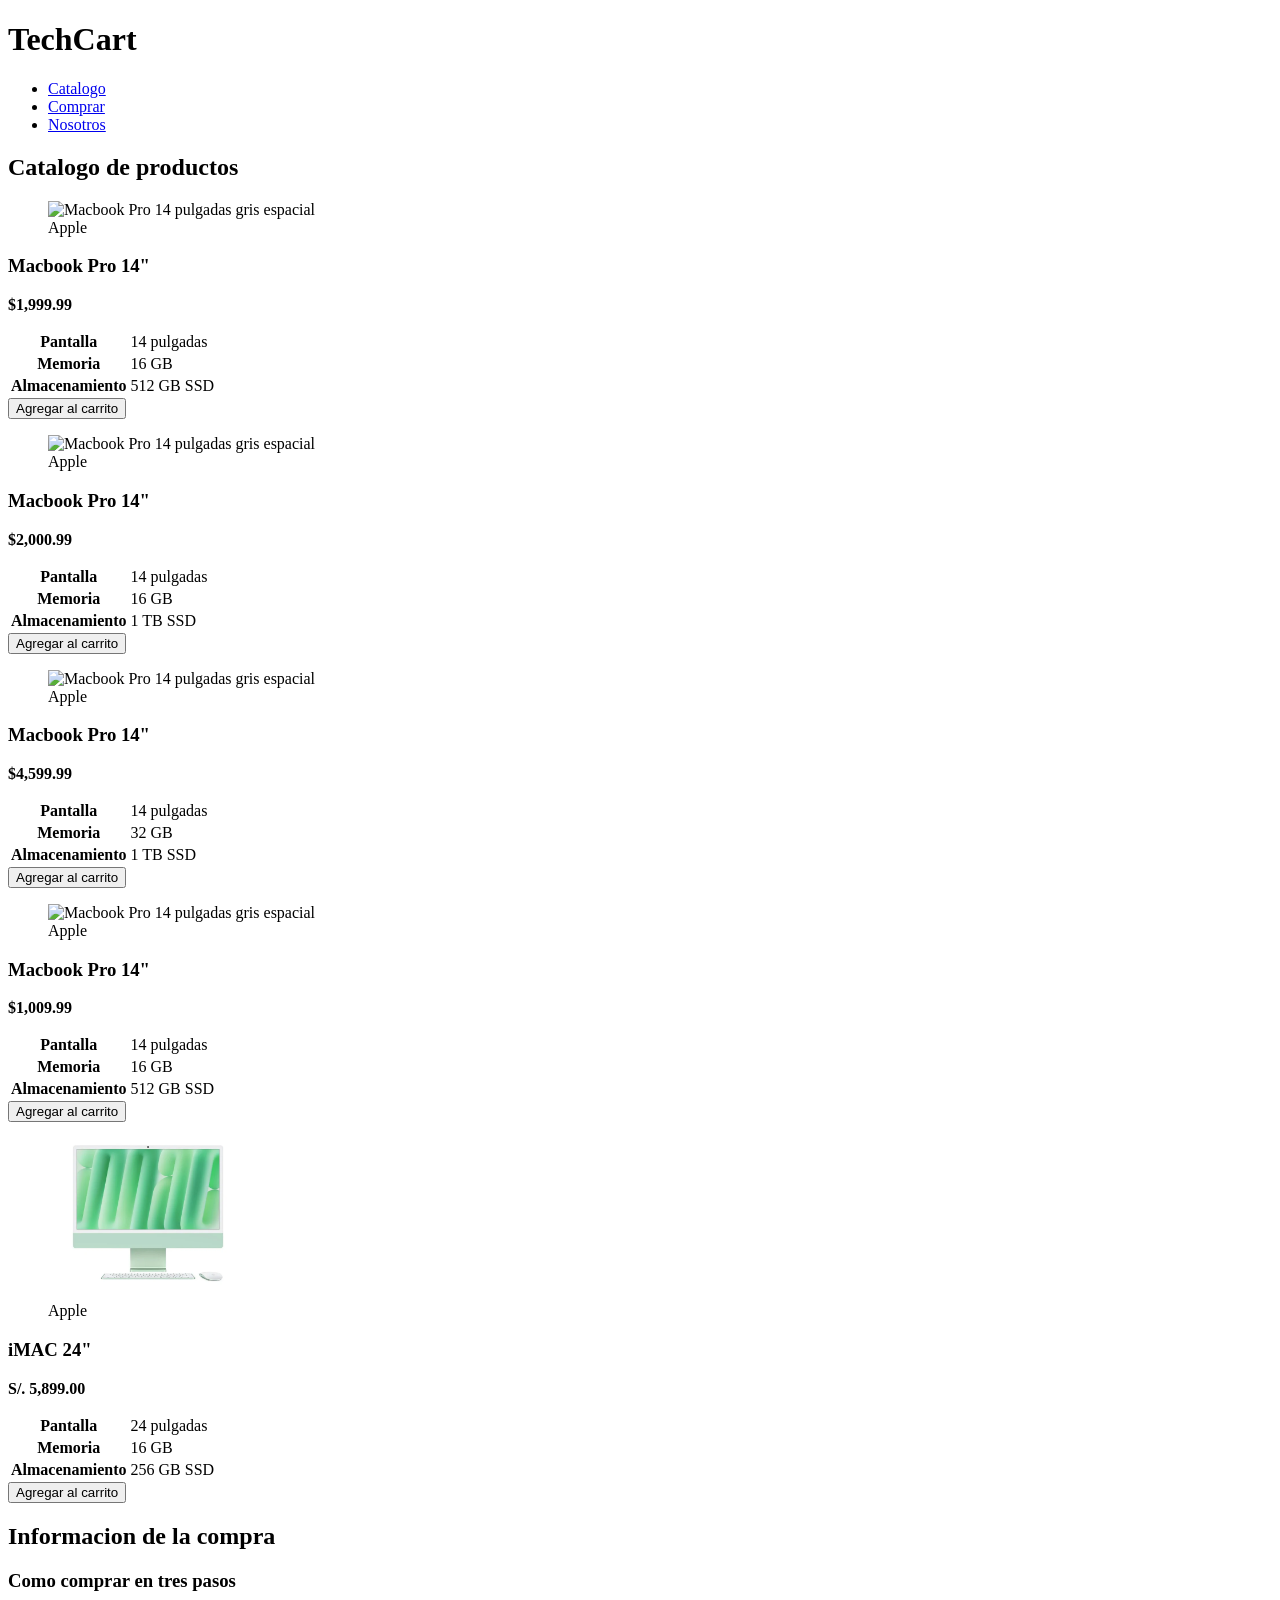
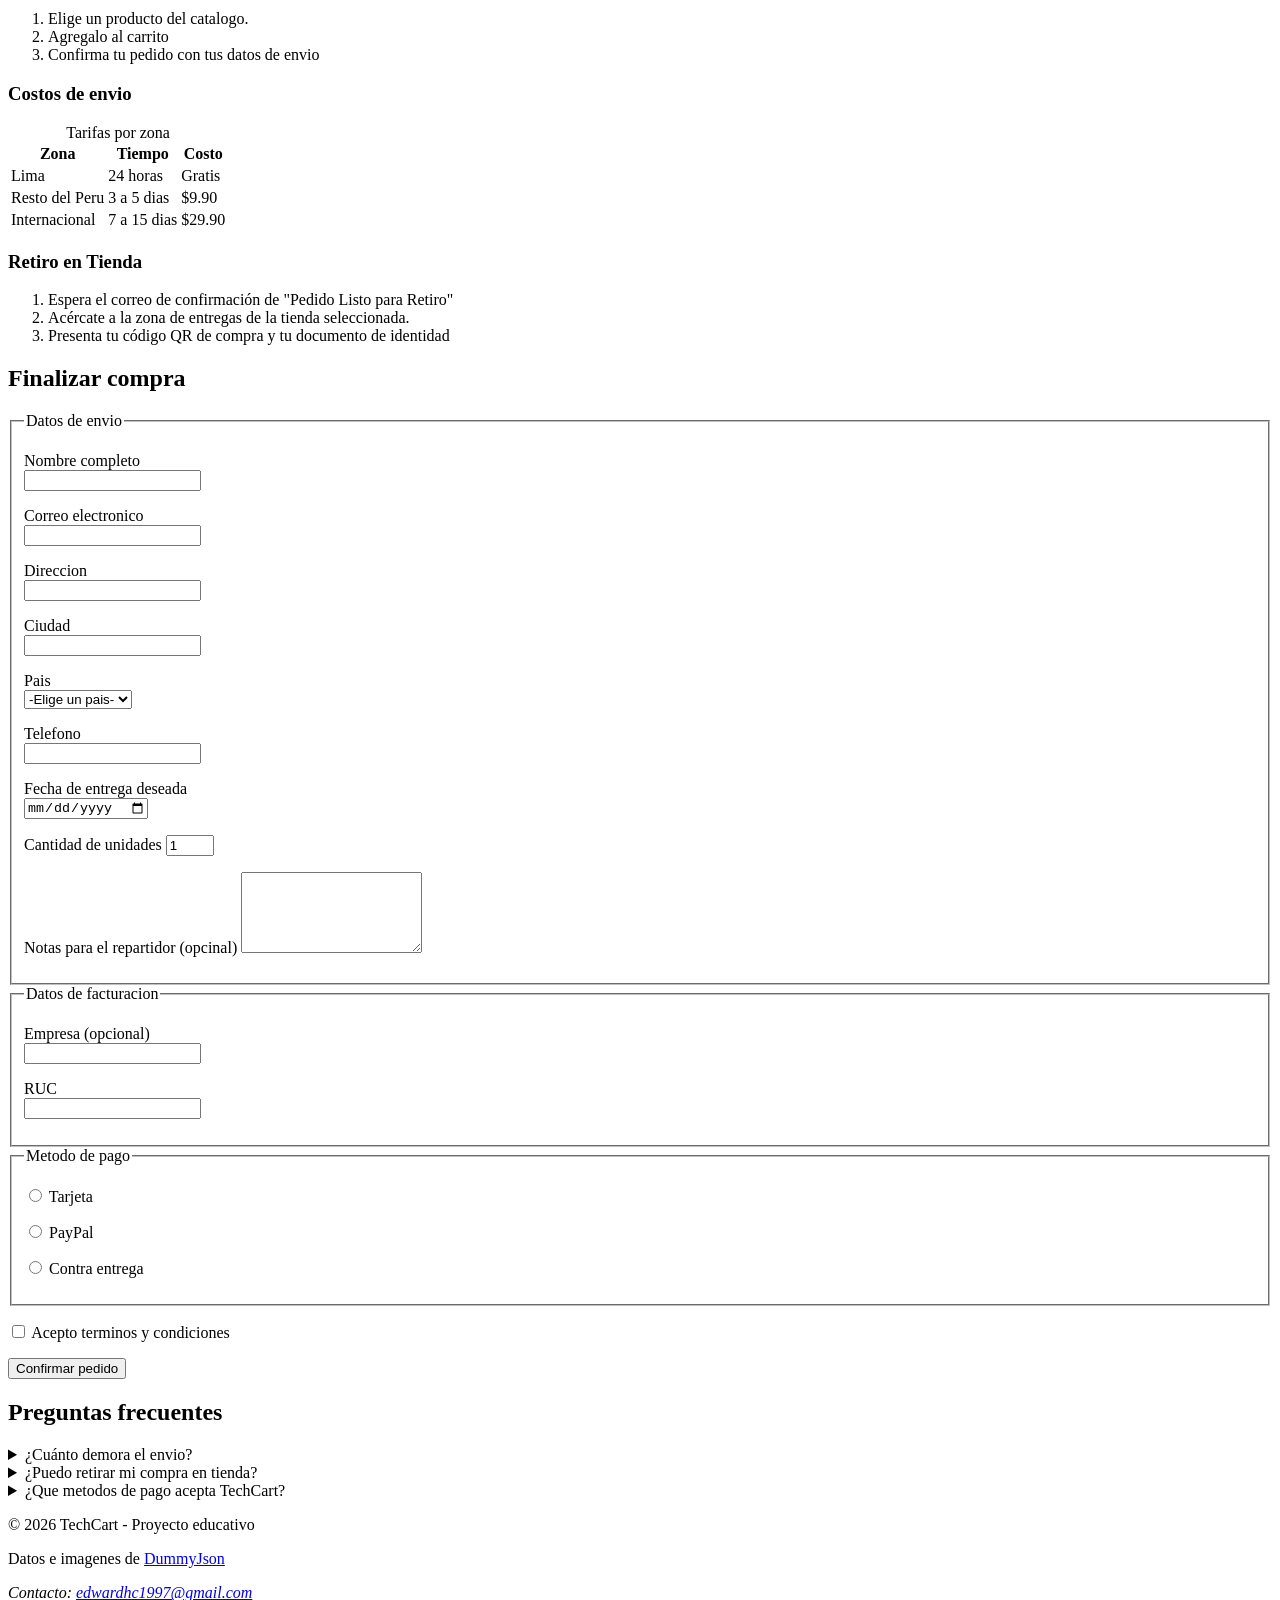
==== index.html @ 154a1485 "Tarea 1 de Frontend" ====
<!DOCTYPE html> <!--html v5-->
<html lang="es">
<head>
    <meta charset="UTF-8"/>
    <meta name="viewport" content="width=device-width, initial-scale=1.0"/>
    <title>TechCart - Tienda electrónica</title>
    <link rel="stylesheet" href="./css/styles.css">
</head>
<body>
    <!-- ENCABEZADO -->
    <header>
        <h1>TechCart</h1>   
        <nav aria-label="Principal">
            <ul>
                <li>
                    <a href="#catalogo">
                        Catalogo
                    </a>
                </li>
                <li>
                    <a href="#compra">
                        Comprar
                    </a>
                </li>
                <!-- Tarea 1: I1: enlázala desde el nav de ambas páginas -->
                 <li>
                    <a href="nosotros.html">Nosotros</a>
                </li>
            </ul>
        </nav>
    </header>
    <!-- CONTENIDO PRINCIPAL -->
    <main>
        <section id="catalogo">
            <h2>Catalogo de productos</h2>
            <article class="destacado">
                <figure>
                    <img src="https://www.appleperu.pe/wp-content/uploads/macbook-pro-retina.jpg" alt="Macbook Pro 14 pulgadas gris espacial" width="200"/>
                    <figcaption>Apple</figcaption>
                </figure>
                <h3>Macbook Pro 14"</h3>
                <p><strong>$1,999.99</strong></p>
                <!-- Tarea 1: I2 — Intermedia: table de especificaciones en cada producto (P1) -->
                    <table>
                        <tr>
                            <th>Pantalla</th>
                            <td>14 pulgadas</td>
                        </tr>
                        <tr>
                            <th>Memoria</th>
                            <td>16 GB</td>
                        </tr>
                        <tr>
                            <th>Almacenamiento</th>
                            <td>512 GB SSD</td>
                        </tr>
                    </table>
                    <button type="button">Agregar al carrito</button>
            </article>
            <article>
                <figure>
                    <img src="https://encrypted-tbn1.gstatic.com/shopping?q=tbn:ANd9GcS1eCKck5yyiDW08v0Uuzc-LssM4iJC3ttkPCbGSW-JpuJpH_OtZoalXeRYyit1DX0tDM9PaF0aedQP_PSy8K1kUc2Un-b1pr0I8YTPaokJFTWsc5nwQYzluZwKWMaS0CKHa9SD7XUSLw&usqp=CAc" alt="Macbook Pro 14 pulgadas gris espacial" width="200"/>
                    <figcaption>Apple</figcaption>
                </figure>
                <h3>Macbook Pro 14"</h3>
                <p><strong>$2,000.99</strong></p>
                <!-- Tarea 1: I2 — Intermedia: table de especificaciones en cada producto (P2) -->
                    <table>
                        <tr>
                            <th>Pantalla</th>
                            <td>14 pulgadas</td>
                        </tr>
                        <tr>
                            <th>Memoria</th>
                            <td>16 GB</td>
                        </tr>
                        <tr>
                            <th>Almacenamiento</th>
                            <td>1 TB SSD</td>
                        </tr>
                    </table>
                    <button type="button">Agregar al carrito</button>
            </article>
            <article>
                <figure>
                    <img src="https://cdsassets.apple.com/live/SZLF0YNV/images/sp/111902_mbp14-silver2.png" alt="Macbook Pro 14 pulgadas gris espacial" width="200"/>
                    <figcaption>Apple</figcaption>
                </figure>
                <h3>Macbook Pro 14"</h3>
                <p><strong>$4,599.99</strong></p>
                <!-- Tarea 1: I2 — Intermedia: table de especificaciones en cada producto (P3) -->
                    <table>
                        <tr>
                            <th>Pantalla</th>
                            <td>14 pulgadas</td>
                        </tr>
                        <tr>
                            <th>Memoria</th>
                            <td>32 GB</td>
                        </tr>
                        <tr>
                            <th>Almacenamiento</th>
                            <td>1 TB SSD</td>
                        </tr>
                    </table>
                <button type="button">Agregar al carrito</button>
            </article>
            <article>
                <figure>
                    <img src="https://www.appleperu.pe/wp-content/uploads/1990-1.jpg" alt="Macbook Pro 14 pulgadas gris espacial" width="200"/>
                    <figcaption>Apple</figcaption>
                </figure>
                <h3>Macbook Pro 14"</h3>
                <p><strong>$1,009.99</strong></p>
                <!-- Tarea 1: I2 — Intermedia: table de especificaciones en cada producto (P4) -->
                    <table>
                        <tr>
                            <th>Pantalla</th>
                            <td>14 pulgadas</td>
                        </tr>
                        <tr>
                            <th>Memoria</th>
                            <td>16 GB</td>
                        </tr>
                        <tr>
                            <th>Almacenamiento</th>
                            <td>512 GB SSD</td>
                        </tr>
                    </table>
                <button type="button">Agregar al carrito</button>
            </article>
            <!-- Tarea 1: F — Fácil: replica la clase completa y agrega un quinto producto -->
            <!-- P5 -->
             <article>
                <figure>
                    <img src="img/IMAC24.webp" alt="iMac de 24 pulgadas con chip M4" width="200"/>
                    <figcaption>Apple</figcaption>
                </figure>
                <h3>iMAC 24"</h3>
                <p><strong>S/. 5,899.00</strong></p>
                <!-- Tarea 1: I2 — Intermedia: table de especificaciones en cada producto (P5) -->
                <table>
                    <tr>
                        <th>Pantalla</th>
                        <td>24 pulgadas</td>
                    </tr>
                    <tr> 
                        <th>Memoria</th>
                        <td>16 GB</td>
                    </tr>
                    <tr>
                        <th>Almacenamiento</th>
                        <td>256 GB SSD</td>
                    </tr>
                </table>
                <button type="button">Agregar al carrito</button>
            </article>
        </section>
        <aside>
            <h2>Informacion de la compra</h2>
            <h3>Como comprar en tres pasos</h3>
            <ol>
                <li>Elige un producto del catalogo.</li>
                <li>Agregalo al carrito</li>
                <li>Confirma tu pedido con tus datos de envio</li>
            </ol>

            <h3>Costos de envio</h3>
            <table>
                <caption>Tarifas por zona</caption>
                <thead>
                    <tr>
                        <th>Zona</th>
                        <th>Tiempo</th>
                        <th>Costo</th>
                    </tr>
                </thead>
                <tbody>
                    <tr>
                        <td>Lima</td>
                        <td>24 horas</td>
                        <td>Gratis</td>
                    </tr>
                    <tr>
                        <td>Resto del Peru</td>
                        <td>3 a 5 dias</td>
                        <td>$9.90</td>
                    </tr>
                    <tr>
                        <td>Internacional</td>
                        <td>7 a 15 dias</td>
                        <td>$29.90</td>
                    </tr>
                </tbody>
            </table>
            <!-- Tarea 1: I2 — Intermedia: una segunda <ol> en el <aside> -->
            <h3>Retiro en Tienda</h3>
            <ol>
                <li>Espera el correo de confirmación de "Pedido Listo para Retiro"</li>
                <li>Acércate a la zona de entregas de la tienda seleccionada.</li>
                <li>Presenta tu código QR de compra y tu documento de identidad</li>
            </ol>
        </aside>
        <section id="compra">
            <h2>Finalizar compra</h2>
            <form action="">
                <fieldset>
                    <legend>Datos de envio</legend>
                    <p>
                        <label for="nombre">Nombre completo</label><br/>
                        <input type="text"  id="nombre" name="nombre" required minlength="3" autocomplete="name">
                    </p>
                    <p>
                        <label for="email">Correo electronico</label><br/>
                        <input type="email" id="email" name="email" required autocomplete="email">
                    </p>
                    <p>
                        <label for="direccion">Direccion</label><br/>
                        <input type="text" id="direccion" name="direccion" required minlength="5" autocomplete="address-line1">
                    </p>
                    <p>
                        <label for="ciudad">Ciudad</label><br/>
                        <input type="text" id="ciudad" name="ciudad" list="ciudades" required autocomplete="address-level2">    
                        <datalist id="ciudades">
                            <option value="Lima"></option>
                            <option value="Bogota"></option>
                            <option value="Ciudade de Mexico"></option>
                            <option value="Buenos Aires"></option>
                            <option value="Madrid"></option>
                        </datalist>
                    </p>
                    <p>
                        <label for="pais">Pais</label><br/>
                        <!-- Tarea 1: D1 — Difícil: optgroup en país -->
                        <select name="pais" id="pais" required>
                            <option value="">-Elige un pais-</option>
                            <optgroup label="Sudamerica">
                                <option value="pe">Peru</option>
                                <option value="co">Colombia</option>
                                <option value="ar">Argentina</option>
                            </optgroup>
                            <optgroup label="Norteamerica">
                                <option value="mx">Mexico</option>
                            </optgroup>
                            <optgroup label="Europa">
                                <option value="es">Espana</option>
                            </optgroup>
                        </select>
                    </p>
                    <p>
                        <label for="telefono">Telefono</label><br/>
                        <input type="tel" id="telefono" pattern="[0-9]{7,}" title="Solo numeros, al menos 7 digitos" autocomplete="tel">
                    </p>
                    <p>
                        <label for="fecha">Fecha de entrega deseada</label><br/>
                        <input type="date" id="fecha" name="fecha">
                    </p>
                    <p>
                        <label for="cantidad">Cantidad de unidades</label>
                        <input type="number" id="cantidad" name="cantidad" min="1" max="10" step="1" value="1" required>
                    </p>
                    <p>
                        <label for="notas">Notas para el repartidor (opcinal)</label>
                        <textarea name="notas" id="notas" rows="5" maxlength="200"></textarea>
                    </p>
                </fieldset>
                <!-- Tarea 1: D1 — Difícil: fieldset de facturación — Empresa opcional, RUC y optgroup en pais -->
                 <fieldset>
                    <legend>Datos de facturacion</legend>
                    <p>
                        <label for="empresa">Empresa (opcional)</label>
                        <br/>
                        <input type="text" id="empresa" name="empresa">
                    </p>
                    <p>
                        <label for="ruc">RUC</label><br/>
                        <input type="text" 
                        id="ruc" 
                        name="ruc" 
                        pattern="[0-9]{11}" 
                        title="El RUC debe contener 11 digitos">
                    </p>
                </fieldset>
                <fieldset>
                    <legend>Metodo de pago</legend>
                    <p>
                        <input type="radio" id="pago-tarjeta" name="pago" value="tarjeta" required>
                        <label for="pago-tarjeta">Tarjeta</label>
                    </p>
                    <p>
                        <input type="radio" id="pago-paypal" name="pago" value="paypal">
                        <label for="pago-paypal">PayPal</label>
                    </p>
                    <p>
                        <input type="radio" id="pago-contra" name="pago" value="contraentrega">
                        <label for="pago-contra">Contra entrega</label>
                    </p>
                </fieldset>
                <p>
                    <input type="checkbox" id="terminos" name="terminos" required>
                    <label for="terminos">Acepto terminos y condiciones</label>
                </p>
                <button type="submit">Confirmar pedido</button>
            </form>
        </section>
        <!-- Tarea 1: D2 — Difícil: preguntas frecuentes con details + summary, sin JavaScript -->
        <section id="preguntas-frecuentes">
            <h2>Preguntas frecuentes</h2>
            <details>
                <summary>¿Cuánto demora el envio?</summary>
                <p>El tiempo de entrega depende de la ubicación del cliente</p>
                <p>En Lima la entrega puede realizarse dentro de las 24 horas</p>
            </details>
            <details>
                <summary>¿Puedo retirar mi compra en tienda?</summary>
                <p>Si. Debes esperar el correo de confirmacion del pedido listo para retiro antes de acercarte a la tienda</p>
            </details>
            <details>
                <summary>¿Que metodos de pago acepta TechCart?</summary>
                <p>TechCart permite realizar el pago con tarjeta, PayPal o contra entrega</p>
            </details>
        </section>
    </main>
    <!-- Footer -->
    <footer>
        <p>&copy; 2026 TechCart - Proyecto educativo</p>
        <p>Datos e imagenes de <a href="https://dummyjson.com" target="_blank" rel="noopener">DummyJson</a></p>
        <address>Contacto: <a href="mailto:edwardhc1997@gmail.com">edwardhc1997@gmail.com</a></address>
    </footer>
</body>
</html>
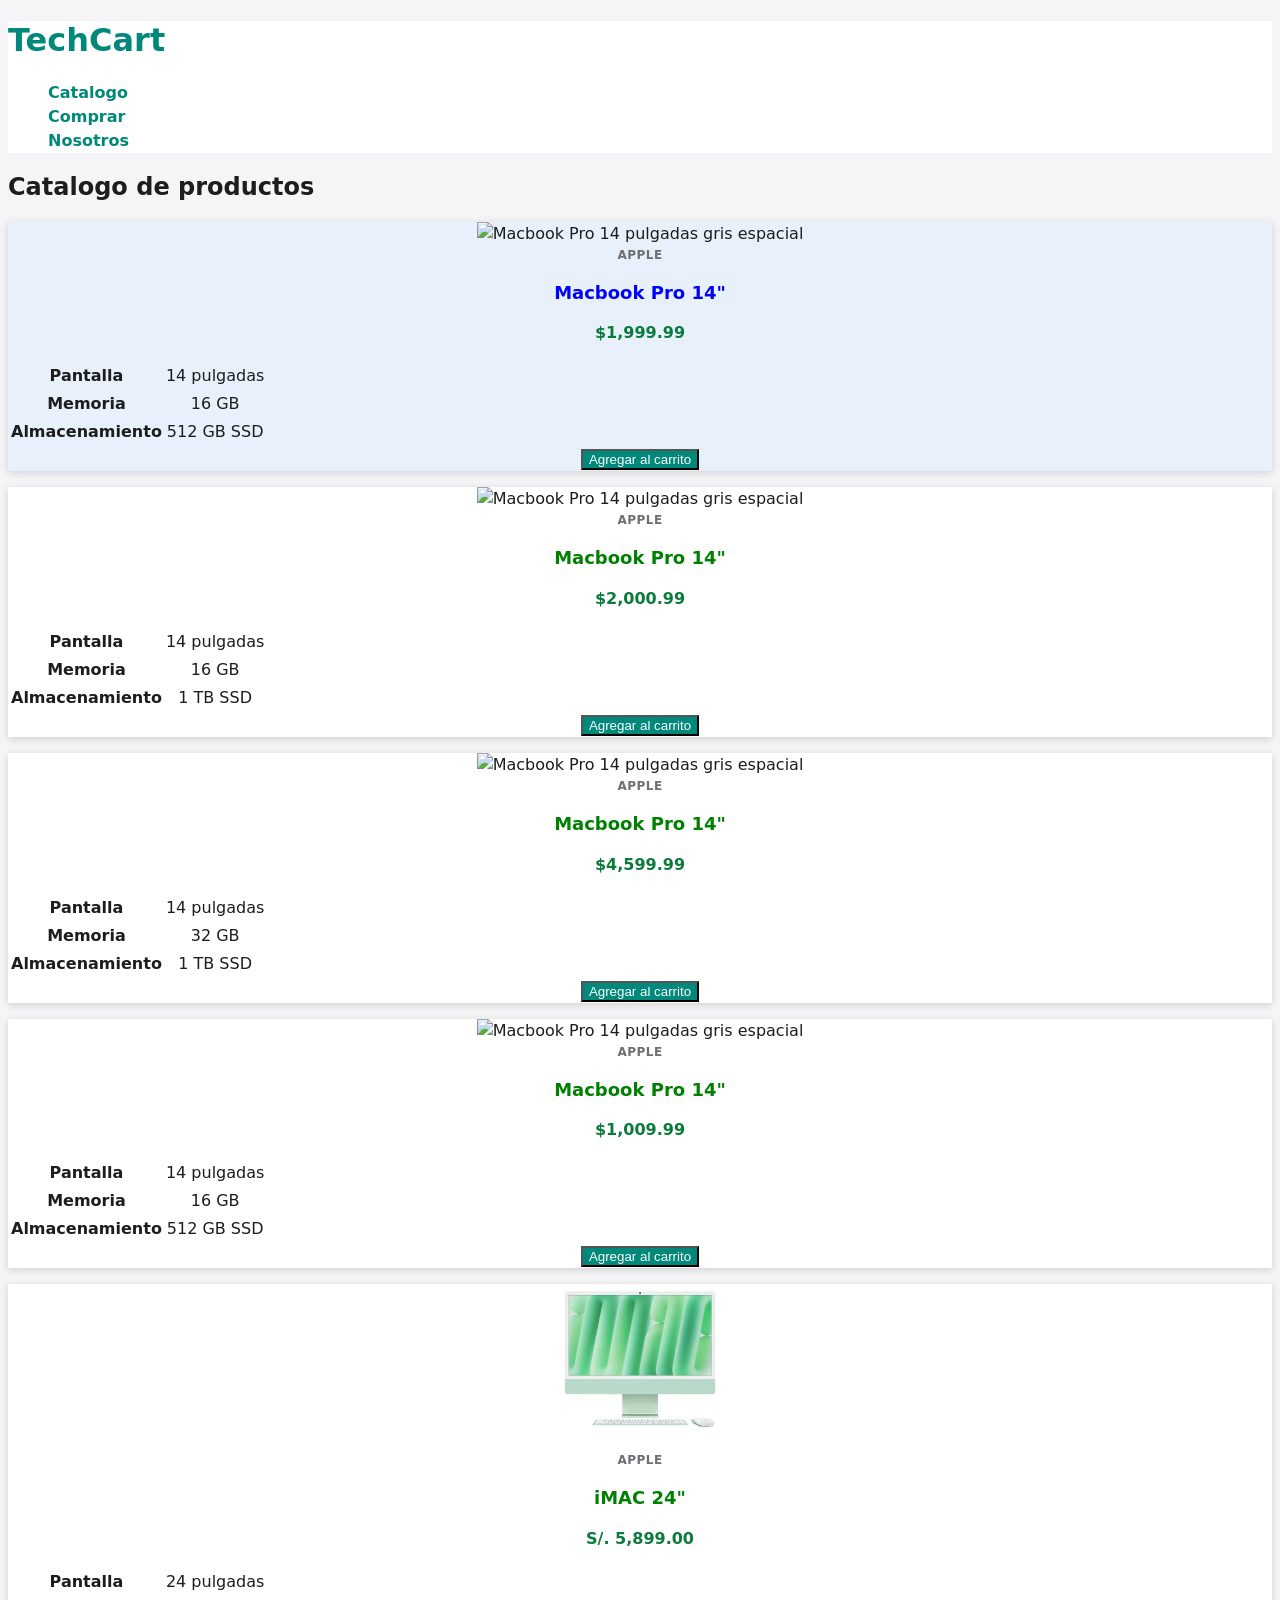
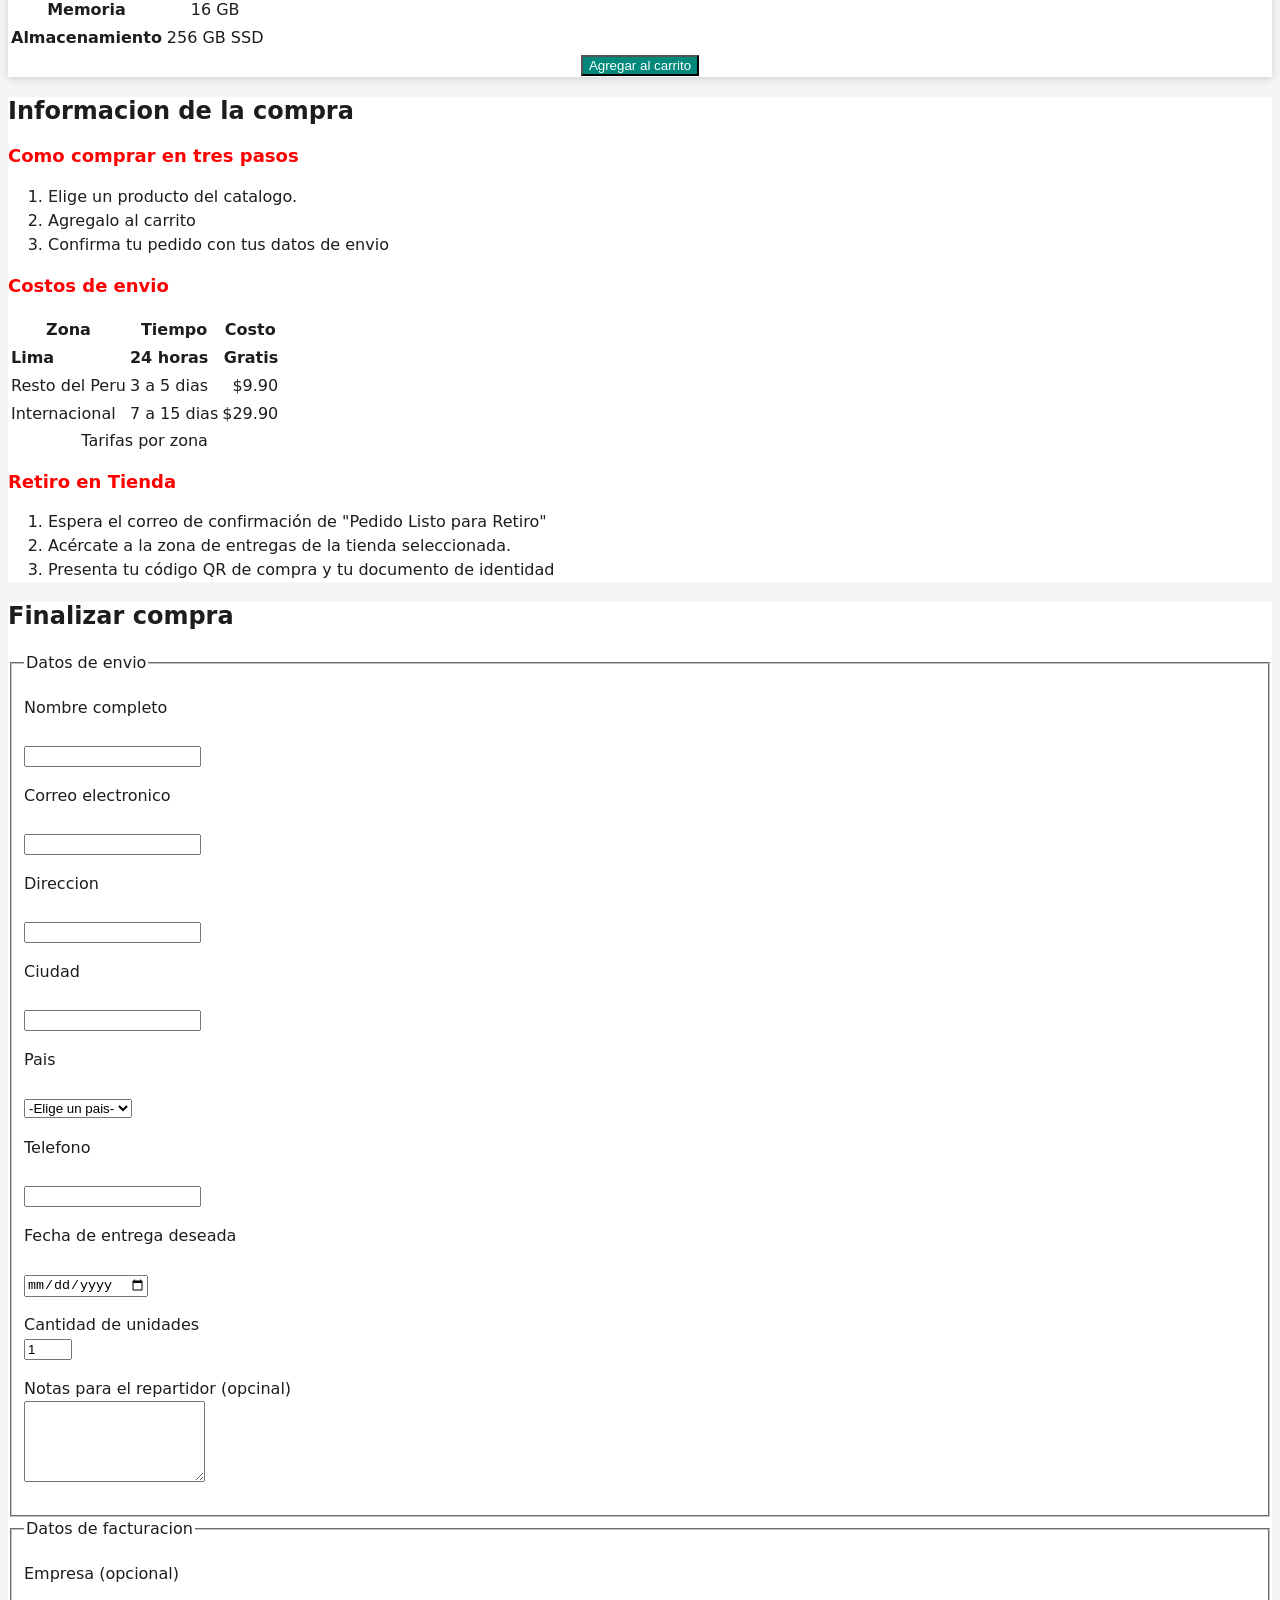
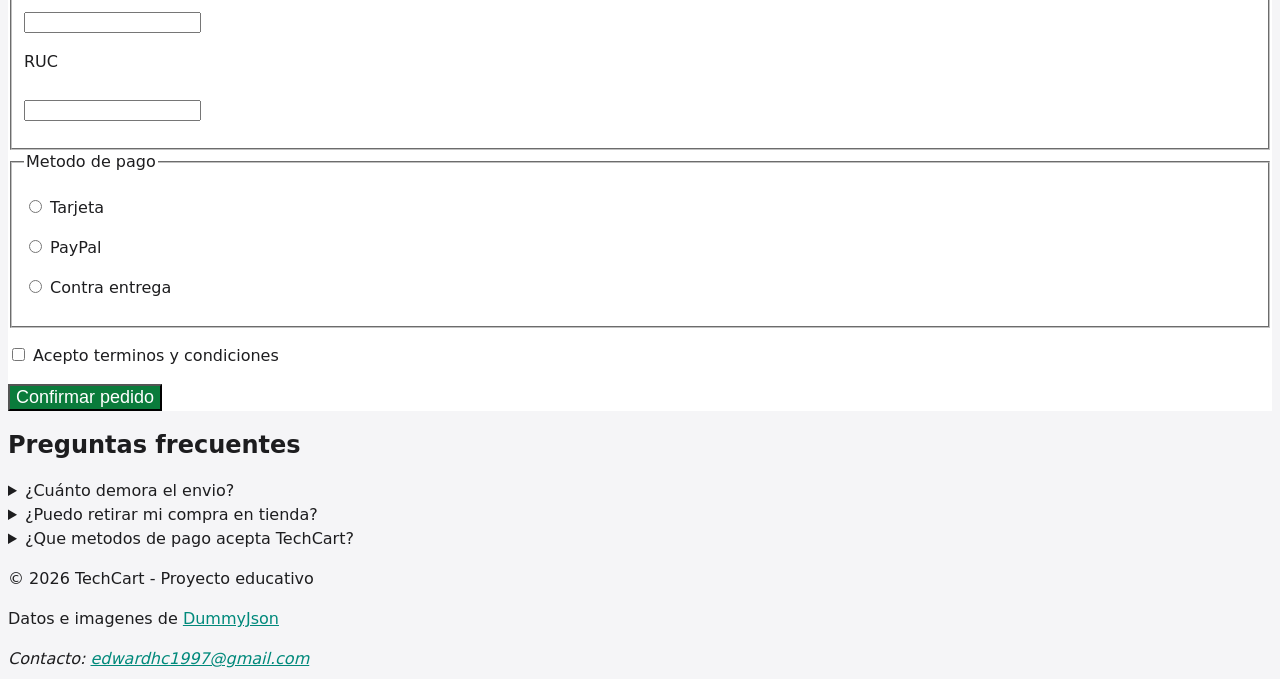
==== commit dcb328f4: "Tarea 2 de Frontend" ====
--- a/index.html
+++ b/index.html
@@ -38,7 +38,9 @@
                     <img src="https://www.appleperu.pe/wp-content/uploads/macbook-pro-retina.jpg" alt="Macbook Pro 14 pulgadas gris espacial" width="200"/>
                     <figcaption>Apple</figcaption>
                 </figure>
-                <h3>Macbook Pro 14"</h3>
+                <!-- Tarea: D2: Difícil: tres reglas sobre el mismo h3 (h3, .titulo, #catalogo h3): calcula la especificidad, predice, comprueba en DevTools y haz ganar a la clase sin !important -->
+                <!-- <h3>Macbook Pro 14"</h3> -->
+                 <h3 class="titulo">Macbook Pro 14"</h3>
                 <p><strong>$1,999.99</strong></p>
                 <!-- Tarea 1: I2 — Intermedia: table de especificaciones en cada producto (P1) -->
                     <table>
--- a/css/styles.css
+++ b/css/styles.css
@@ -0,0 +1,87 @@
+/* TIPO */
+header{background-color: #fff;}
+aside{background-color: #fff;}
+body {
+    font-family: system-ui, -apple-system, "Segoe UI", Roboto, san-serif;
+    line-height: 1.5;
+    color: #1d1d1f;
+    background-color: #f5f5f7;
+
+}
+/* Tarea 2: F — Cambio del color de acento #0066cc por #00897b*/
+h1 { color: #00897b; font-size: 2rem;}
+h2{ font-size: 1.5rem;}
+h3{font-size: 1.125rem;}
+h1,h2,h3 {line-height: 1.2;} 
+figcaption{
+    font-size: 0.75rem; 
+    font-weight: 600;
+    color: rgb(110, 110, 115);
+    text-transform: uppercase;
+    letter-spacing: 0.04em;
+}
+article{text-align: center; background-color: #fff;}
+a {color: #00897b;}
+strong {color : hsl(146 85% 26%);}
+button{
+    background-color: #00897b;
+    color: #fff;
+    cursor: pointer;
+}
+
+/* CLASE */
+.destacado{background-color: #e8f1fb;}
+/* ID */
+#compra{background-color: #fff;}
+/* DESCENDIENTE E HIJO DIRECTO */
+nav > ul {list-style: none;}
+nav a {text-decoration: none; font-weight: 600;}
+/* ATRIBUTO */
+button[type="submit"]{
+    background-color: hsl(146 85% 26%);
+    font-size: 1.125rem;
+}
+/* Tarea 2: I1: Intermedia: tabla más legible: costos a la derecha con td:last-child, fila de Lima en negrita con tr:first-child, investiga caption-side */
+aside td:last-child {
+    text-align: right;
+}
+aside tbody tr:first-child {
+    font-weight: bold;
+}
+aside table caption {
+    caption-side: bottom;
+}
+/* Tarea 2: I2: Intermedia: labels en bloque con display: block; los de radio y checkbox siguen en línea con input[type="radio"] + label; textarea { resize: vertical }.  */
+label {
+    display: block;
+}
+input[type="radio"] + label {
+    display: inline;
+}
+input[type="checkbox"] + label {
+    display: inline;
+}
+textarea {
+    resize: vertical;
+}
+/* Tarea 2: D1: Difícil: tarjetas con vida: box-shadow, transform: translateY(-4px) en :hover y transition; sin elevar la destacada (:not)*/
+article {
+    box-shadow: 0 2px 8px rgba(0, 0, 0, 0.15);
+    transition: transform 0.3s ease;
+}
+article:not(.destacado):hover {
+    transform: translateY(-4px);
+}
+/* Tarea 2: D2: Difícil: tres reglas sobre el mismo h3 (h3, .titulo, #catalogo h3): calcula la especificidad, predice, comprueba en DevTools y haz ganar a la clase sin !important*/
+h3 {
+    color: red;
+}
+.titulo {
+    color: blue;
+}
+#catalogo h3 {
+    color: green;
+}
+#catalogo .titulo {
+    color: blue;
+}
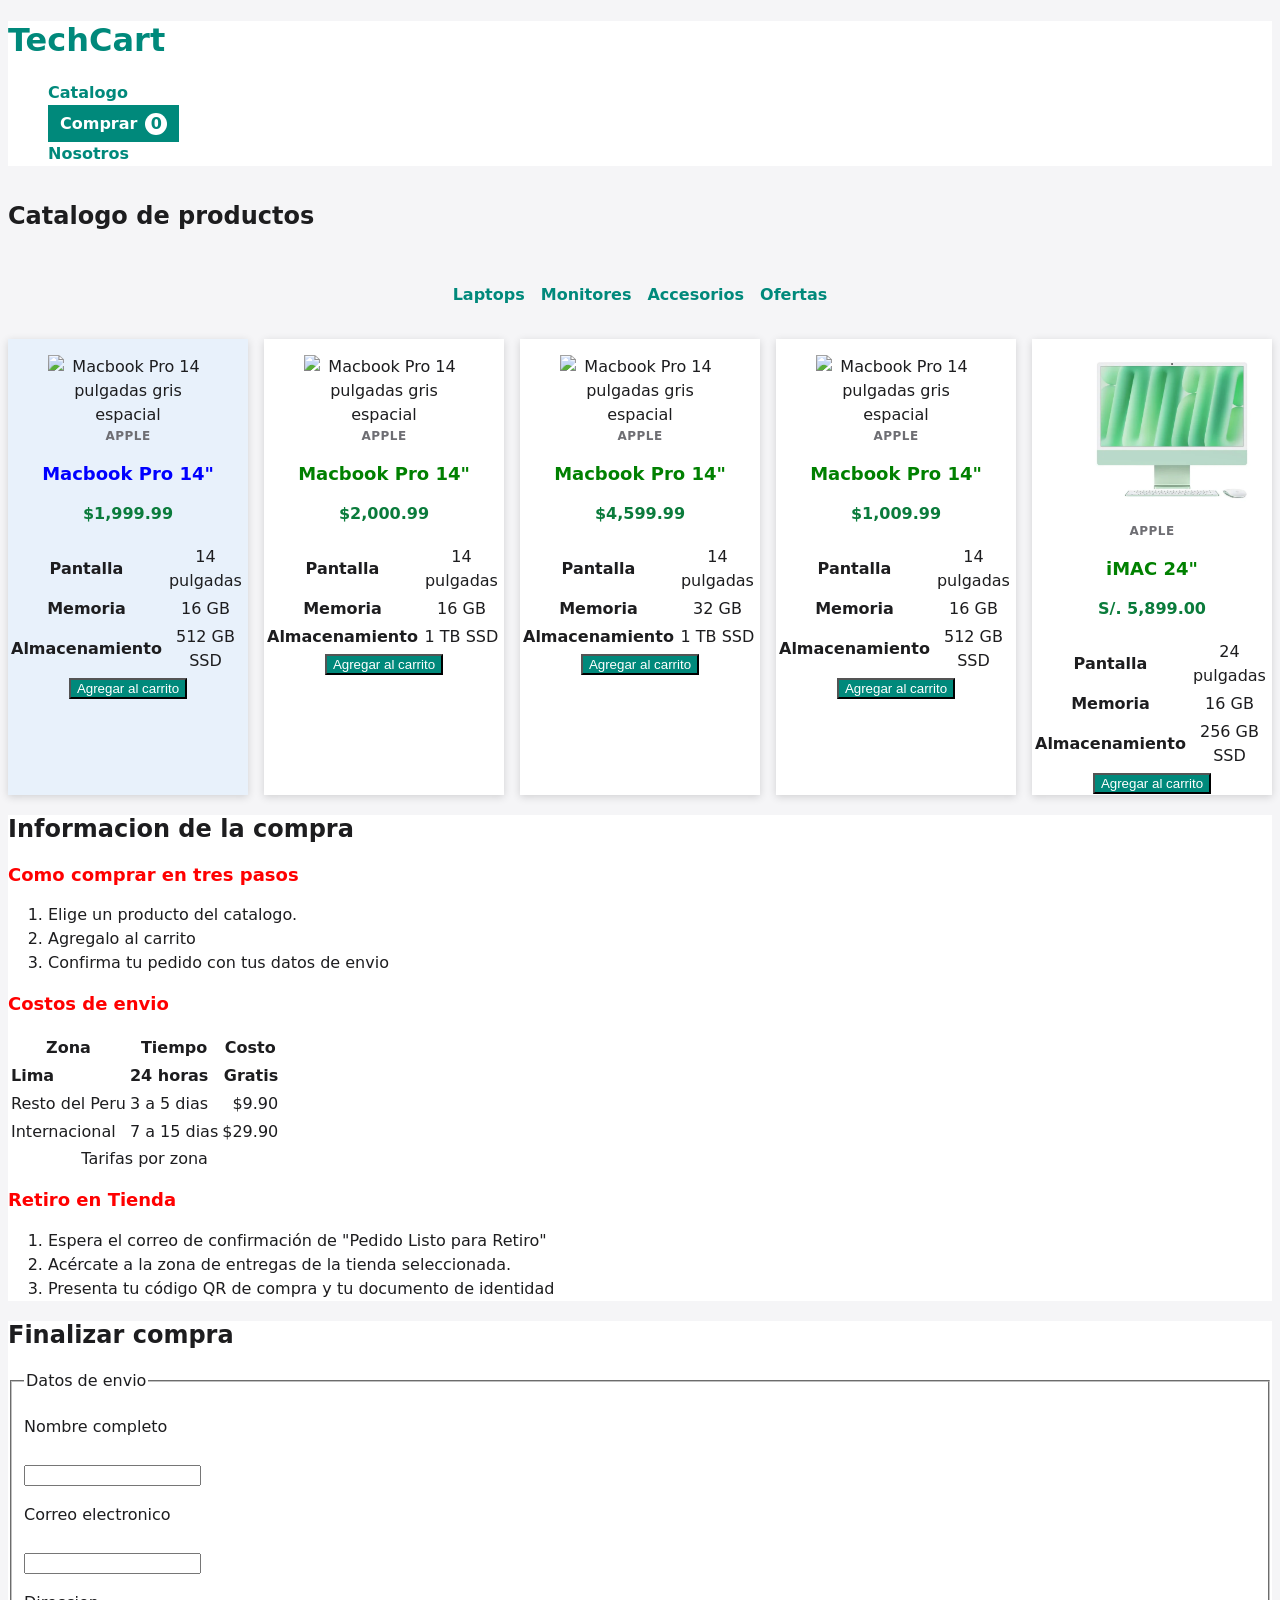
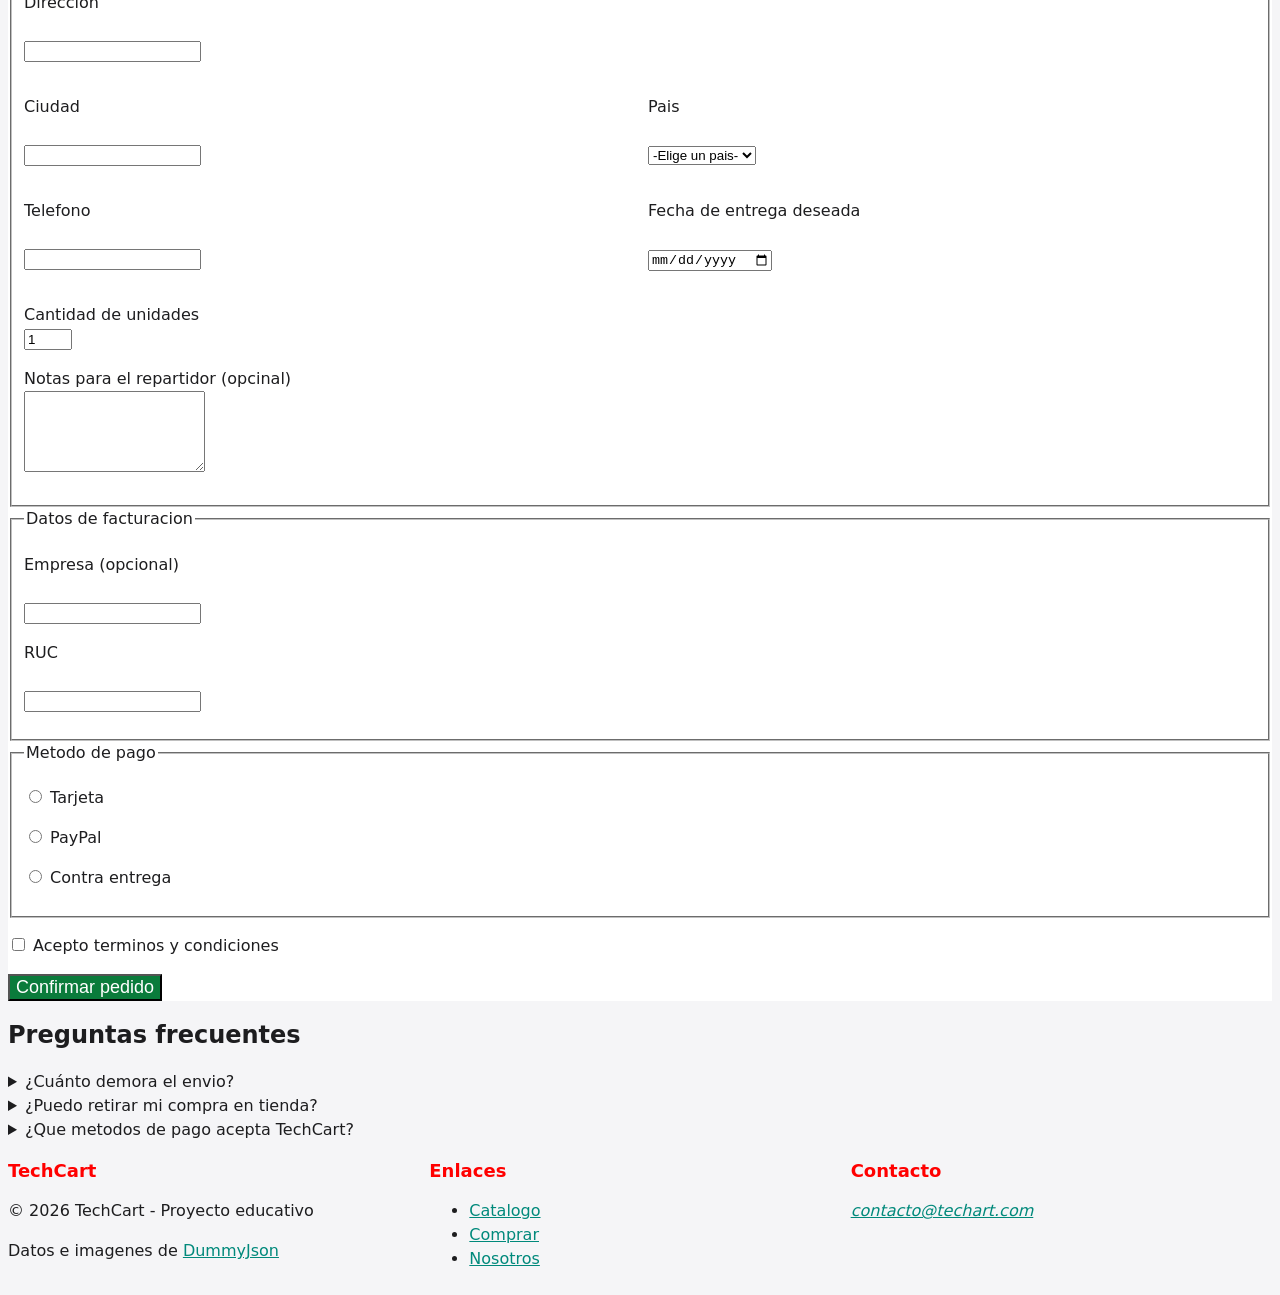
==== commit ad065cf5: "Tarea 3 de Frontend" ====
--- a/index.html
+++ b/index.html
@@ -18,8 +18,10 @@
                     </a>
                 </li>
                 <li>
-                    <a href="#compra">
+                    <!-- Tarea 3: D1: Difícil: el botón de carrito: "Comprar" como botón con un contador en un círculo de $22\times22$ centrado en los dos ejes; investiga inline-flex -->
+                    <a href="#compra" class="carrito">
                         Comprar
+                        <span class="contador">0</span>
                     </a>
                 </li>
                 <!-- Tarea 1: I1: enlázala desde el nav de ambas páginas -->
@@ -33,6 +35,16 @@
     <main>
         <section id="catalogo">
             <h2>Catalogo de productos</h2>
+            <!-- Tarea 3: I1: Intermedia: barra de categorías sobre el catálogo (<nav> + <ul> de 4 enlaces) en fila, centrada, con gap y flex-wrap -->
+            <nav class="categorias" aria-label="Categorias de productos">
+                <ul>
+                    <li><a href="#">Laptops</a></li>
+                    <li><a href="#">Monitores</a></li>
+                    <li><a href="#">Accesorios</a></li>
+                    <li><a href="#">Ofertas</a></li>
+                </ul>
+            </nav>
+
             <article class="destacado">
                 <figure>
                     <img src="https://www.appleperu.pe/wp-content/uploads/macbook-pro-retina.jpg" alt="Macbook Pro 14 pulgadas gris espacial" width="200"/>
@@ -220,6 +232,8 @@
                         <label for="direccion">Direccion</label><br/>
                         <input type="text" id="direccion" name="direccion" required minlength="5" autocomplete="address-line1">
                     </p>
+                    <!-- Tarea 3: I2: Intermedia: formulario en dos columnas: Ciudad + País y Teléfono + Fecha en un <div class="fila"> flex, cada <p> con flex: 1 -->
+                    <div class="fila">
                     <p>
                         <label for="ciudad">Ciudad</label><br/>
                         <input type="text" id="ciudad" name="ciudad" list="ciudades" required autocomplete="address-level2">    
@@ -249,14 +263,18 @@
                             </optgroup>
                         </select>
                     </p>
-                    <p>
-                        <label for="telefono">Telefono</label><br/>
-                        <input type="tel" id="telefono" pattern="[0-9]{7,}" title="Solo numeros, al menos 7 digitos" autocomplete="tel">
-                    </p>
-                    <p>
-                        <label for="fecha">Fecha de entrega deseada</label><br/>
-                        <input type="date" id="fecha" name="fecha">
-                    </p>
+                </div>
+                <!-- Tarea 3: I2: Intermedia: formulario en dos columnas: Ciudad + País y Teléfono + Fecha en un <div class="fila"> flex, cada <p> con flex: 1 -->
+                    <div class="fila">
+                        <p>            
+                            <label for="telefono">Telefono</label></br>
+                            <input type="tel" id="telefono" pattern="[0-9]{7,}" title="Solo numeros, al menos 7 digitos" autocomplete="tel">
+                        </p>
+                        <p>
+                            <label for="fecha">Fecha de entrega deseada</label></br>
+                            <input type="date" id="fecha" name="fecha">
+                        </p>
+                    </div>
                     <p>
                         <label for="cantidad">Cantidad de unidades</label>
                         <input type="number" id="cantidad" name="cantidad" min="1" max="10" step="1" value="1" required>
@@ -324,10 +342,27 @@
         </section>
     </main>
     <!-- Footer -->
-    <footer>
-        <p>&copy; 2026 TechCart - Proyecto educativo</p>
-        <p>Datos e imagenes de <a href="https://dummyjson.com" target="_blank" rel="noopener">DummyJson</a></p>
-        <address>Contacto: <a href="mailto:edwardhc1997@gmail.com">edwardhc1997@gmail.com</a></address>
+    <!-- Tarea 3: D2 — Pie de tienda con tres columnas -->
+     <footer>
+        <div class="footer-columna">
+            <h3>TechCart</h3>
+            <p>&copy; 2026 TechCart - Proyecto educativo</p>
+            <p>Datos e imagenes de <a href="https://dummyjson.com" target="_blank" rel="noopener">DummyJson</a></p>
+        </div>
+        <div class="footer-columna">
+            <h3>Enlaces</h3>
+            <ul>
+                <li><a href="#catalogo">Catalogo</a></li>
+                <li><a href="#compra">Comprar</a></li>
+                <li><a href="nosotros.html">Nosotros</a></li>
+            </ul>
+        </div>
+        <div class="footer-columna">
+            <h3>Contacto</h3>
+            <address>
+                <a href="mailto:contacto@techart.com">contacto@techart.com</a>
+            </address>
+        </div>
     </footer>
 </body>
 </html>
--- a/css/styles.css
+++ b/css/styles.css
@@ -41,7 +41,32 @@
     background-color: hsl(146 85% 26%);
     font-size: 1.125rem;
 }
-/* Tarea 2: I1: Intermedia: tabla más legible: costos a la derecha con td:last-child, fila de Lima en negrita con tr:first-child, investiga caption-side */
+/* Tarea 3: F: Fácil: replica la clase completa, agrega un quinto producto y comprueba que la cuadrícula lo acomoda sola.
+ De yapa, flexboxfroggy.com hasta el nivel 13 */
+#catalogo {
+    display: grid;
+    grid-template-columns: repeat(auto-fill, minmax(200px, 1fr));
+    gap: 1rem;
+}
+#catalogo > h2 {
+    grid-column: 1 / -1;
+}
+/* Tarea 3: I1: Intermedia: barra de categorías sobre el catálogo (<nav> + <ul> de 4 enlaces) en fila, centrada,
+ con gap y flex-wrap */
+.categorias {
+    grid-column: 1 / -1;
+}
+.categorias ul {
+    display: flex;
+    justify-content: center;
+    gap: 1rem;
+    flex-wrap: wrap;
+    list-style: none;
+    padding: 0;
+}
+
+/* Tarea 2: I1: Intermedia: tabla más legible: costos a la derecha con td:last-child, fila de Lima en negrita 
+con tr:first-child, investiga caption-side */
 aside td:last-child {
     text-align: right;
 }
@@ -84,4 +109,49 @@
 }
 #catalogo .titulo {
     color: blue;
+}
+/* Tarea 3: I2: Intermedia: formulario en dos columnas: Ciudad + País 
+y Teléfono + Fecha en un <div class="fila"> flex, cada <p> con flex: 1 */
+.fila {
+    display: flex;
+    gap: 1rem;
+}
+.fila p {
+    flex: 1;
+}
+
+/* Tarea 3: D1: Difícil: el botón de carrito: "Comprar" como botón con un contador en un círculo 
+de $22\times22$ centrado en los dos ejes; investiga inline-flex */
+.carrito {
+    display: inline-flex;
+    align-items: center;
+    gap: 0.5rem;
+    background-color: #00897b;
+    color: #fff;
+    padding: 0.4rem 0.75rem;
+}
+.contador {
+    width: 22px;
+    height: 22px;
+    display: inline-flex;
+    align-items: center;
+    justify-content: center;
+    border-radius: 50%;
+    background-color: #fff;
+    color: #00897b;
+}
+
+/* Tarea 3: D2: Difícil: el pie de una tienda con tres columnas (marca, enlaces, contacto): 
+flex: 1, align-items: flex-start, y que envuelvan con flex: 1 1 200px */
+footer {
+    display: flex;
+    align-items: flex-start;
+    flex-wrap: wrap;
+}
+footer {
+    display: flex;
+}
+
+.footer-columna {
+    flex: 1 1 200px;
 }
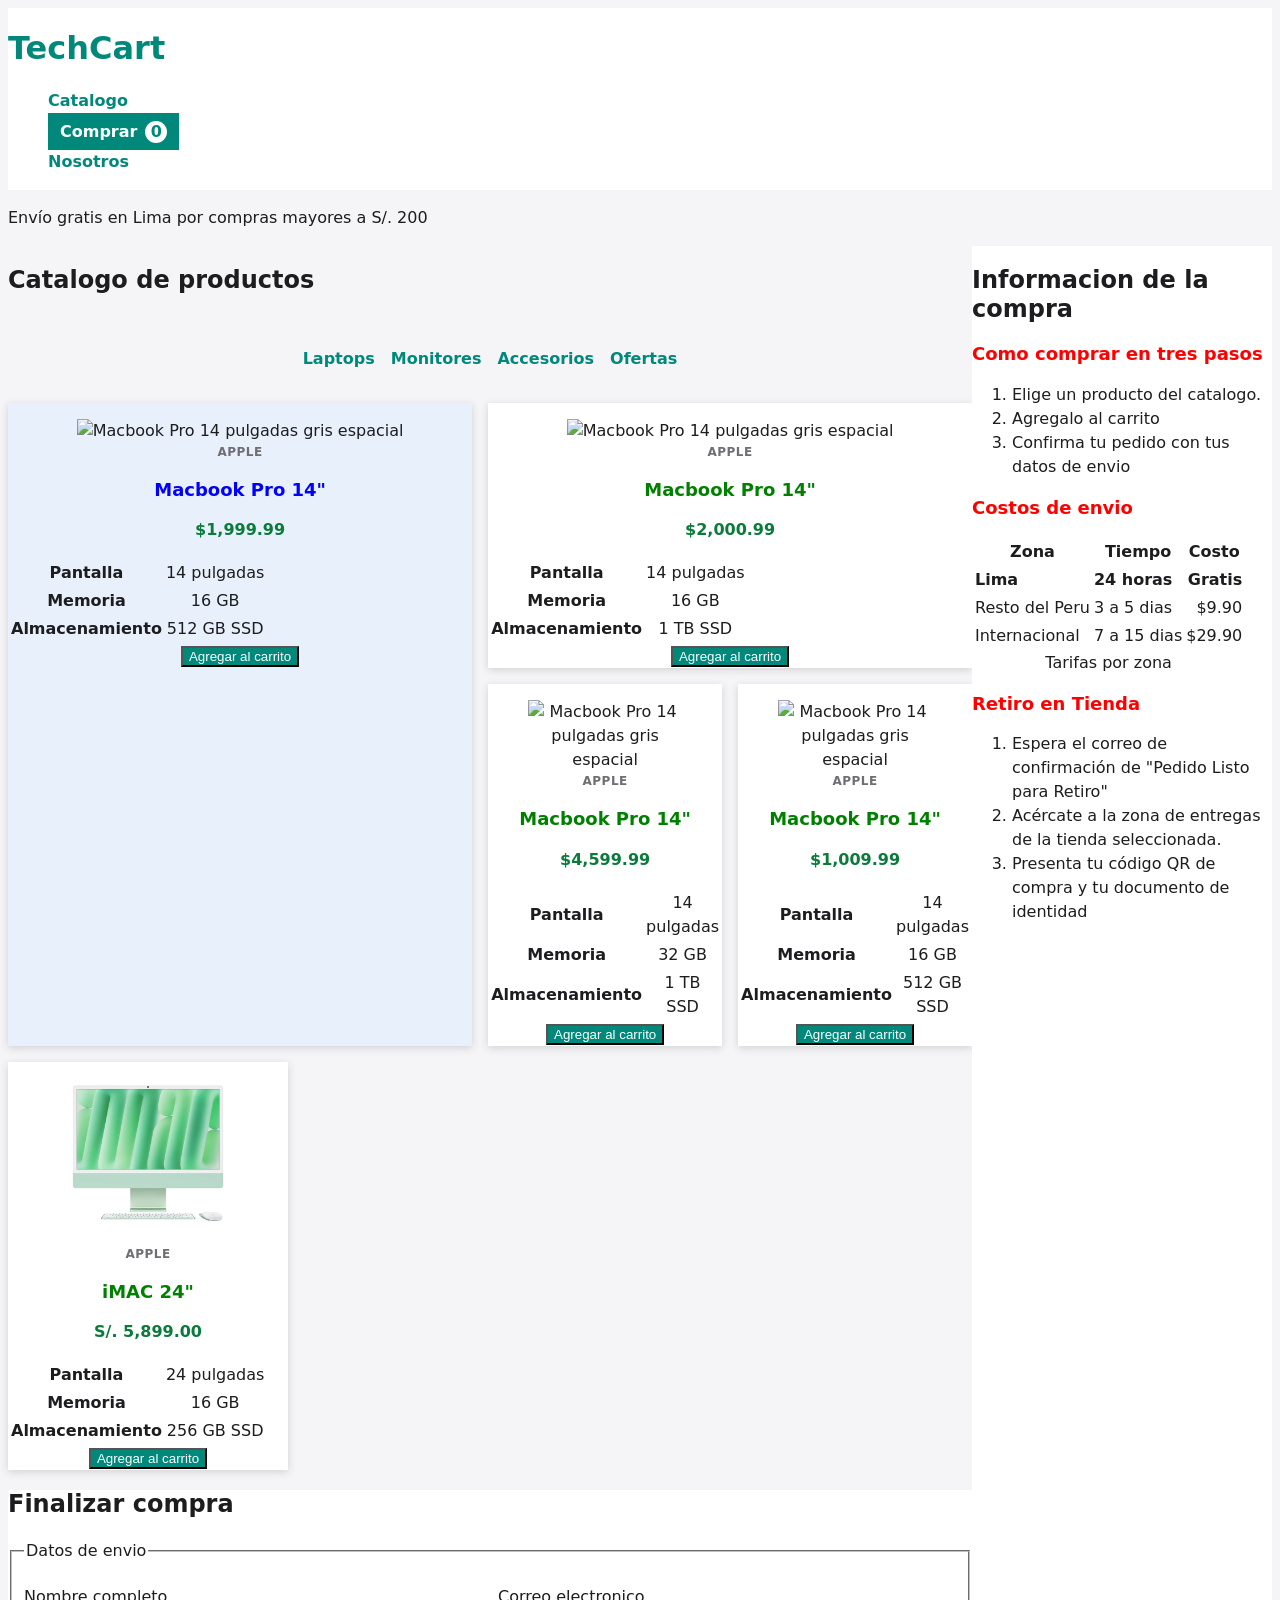
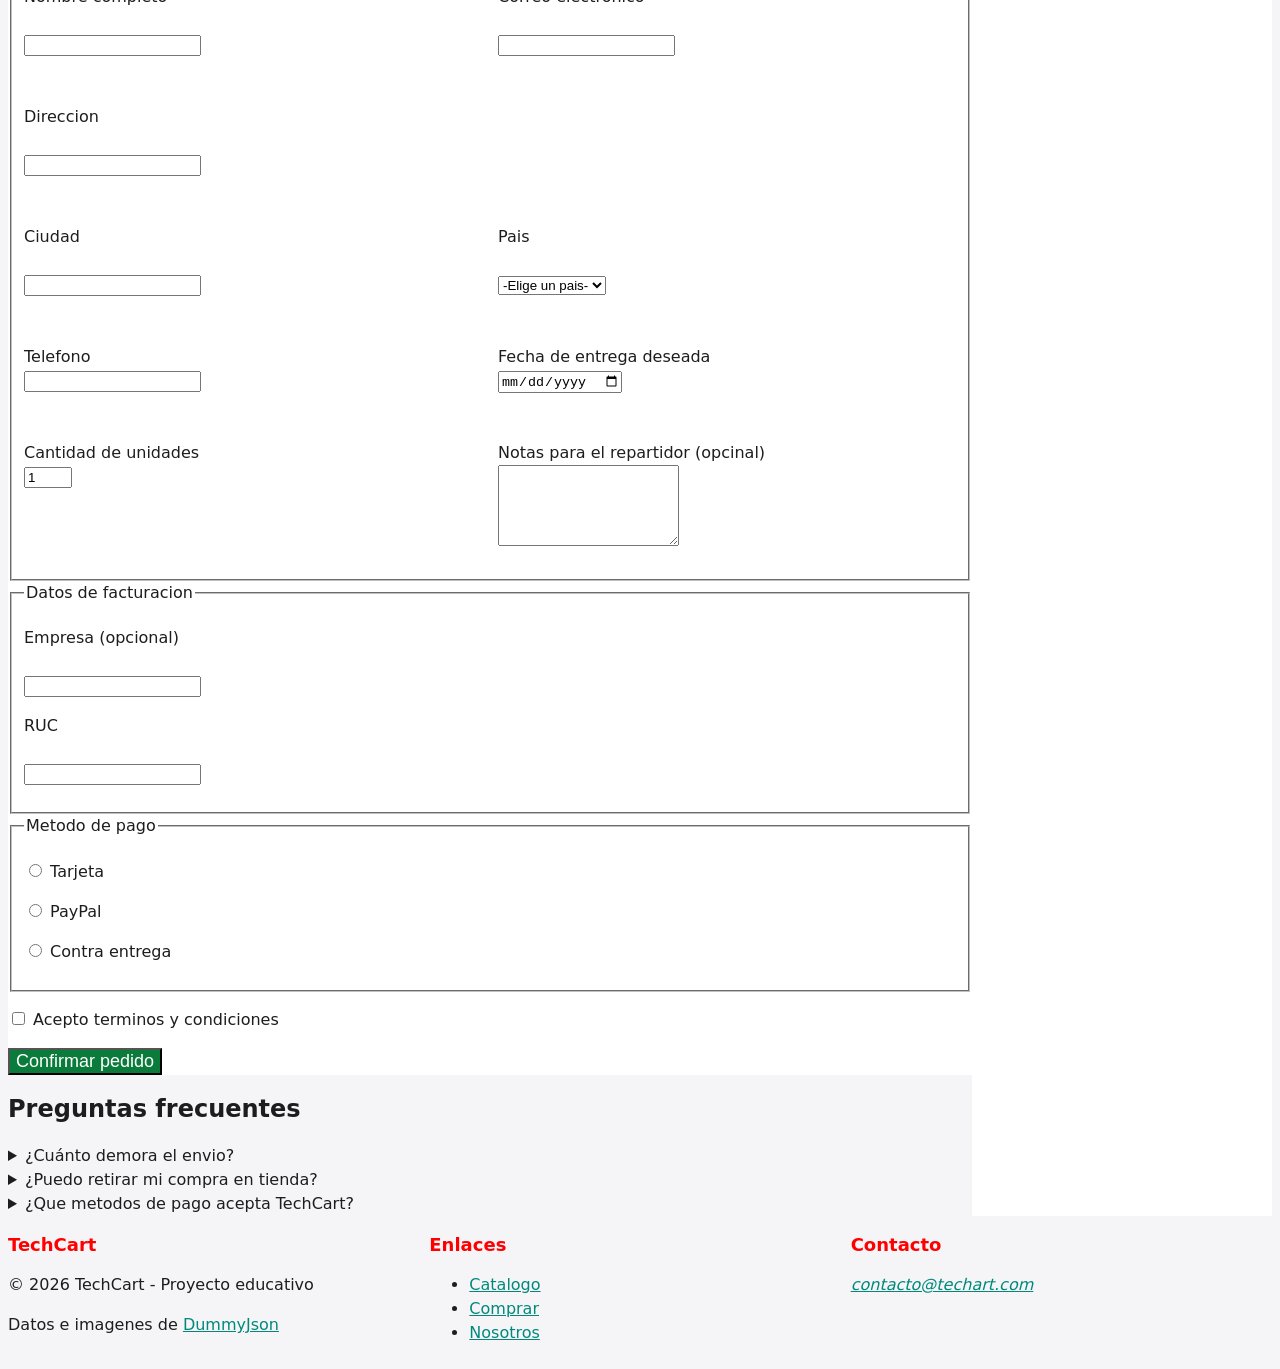
==== commit ca04a0cc: "Tarea 4 de Frontend" ====
--- a/index.html
+++ b/index.html
@@ -31,6 +31,11 @@
             </ul>
         </nav>
     </header>
+    <!-- Tarea 4: I1: Intermedia: una zona "promo" en el plano: <section class="promo"> entre header y main, 
+        grid-area: promo, y la fila "promo promo" en el dibujo (también en la media query) -->
+     <section class="promo">
+        <p>Envío gratis en Lima por compras mayores a S/. 200</p>
+    </section>
     <!-- CONTENIDO PRINCIPAL -->
     <main>
         <section id="catalogo">
@@ -170,51 +175,10 @@
                 <button type="button">Agregar al carrito</button>
             </article>
         </section>
-        <aside>
-            <h2>Informacion de la compra</h2>
-            <h3>Como comprar en tres pasos</h3>
-            <ol>
-                <li>Elige un producto del catalogo.</li>
-                <li>Agregalo al carrito</li>
-                <li>Confirma tu pedido con tus datos de envio</li>
-            </ol>
-
-            <h3>Costos de envio</h3>
-            <table>
-                <caption>Tarifas por zona</caption>
-                <thead>
-                    <tr>
-                        <th>Zona</th>
-                        <th>Tiempo</th>
-                        <th>Costo</th>
-                    </tr>
-                </thead>
-                <tbody>
-                    <tr>
-                        <td>Lima</td>
-                        <td>24 horas</td>
-                        <td>Gratis</td>
-                    </tr>
-                    <tr>
-                        <td>Resto del Peru</td>
-                        <td>3 a 5 dias</td>
-                        <td>$9.90</td>
-                    </tr>
-                    <tr>
-                        <td>Internacional</td>
-                        <td>7 a 15 dias</td>
-                        <td>$29.90</td>
-                    </tr>
-                </tbody>
-            </table>
-            <!-- Tarea 1: I2 — Intermedia: una segunda <ol> en el <aside> -->
-            <h3>Retiro en Tienda</h3>
-            <ol>
-                <li>Espera el correo de confirmación de "Pedido Listo para Retiro"</li>
-                <li>Acércate a la zona de entregas de la tienda seleccionada.</li>
-                <li>Presenta tu código QR de compra y tu documento de identidad</li>
-            </ol>
-        </aside>
+        <!-- TAREA 4:F: Fácil: replica la clase completa (aside fuera del main, plano, destacada 2×2, 
+         lateral, fieldset en dos columnas, media query) y haz que la segunda tarjeta también ocupe dos 
+         columnas con grid-column: span 2. Si aparece un hueco, prueba grid-auto-flow: dense. 
+         De yapa, cssgridgarden.com: 28 niveles de Grid, como el Froggy de la clase pasada  -->
         <section id="compra">
             <h2>Finalizar compra</h2>
             <form action="">
@@ -267,11 +231,11 @@
                 <!-- Tarea 3: I2: Intermedia: formulario en dos columnas: Ciudad + País y Teléfono + Fecha en un <div class="fila"> flex, cada <p> con flex: 1 -->
                     <div class="fila">
                         <p>            
-                            <label for="telefono">Telefono</label></br>
+                            <label for="telefono">Telefono</label>
                             <input type="tel" id="telefono" pattern="[0-9]{7,}" title="Solo numeros, al menos 7 digitos" autocomplete="tel">
                         </p>
                         <p>
-                            <label for="fecha">Fecha de entrega deseada</label></br>
+                            <label for="fecha">Fecha de entrega deseada</label>
                             <input type="date" id="fecha" name="fecha">
                         </p>
                     </div>
@@ -341,6 +305,55 @@
             </details>
         </section>
     </main>
+    <!-- TAREA 4: F: Fácil: replica la clase completa (aside fuera del main, plano, destacada 2×2, lateral, 
+     fieldset en dos columnas, media query) y haz que la segunda tarjeta también ocupe dos columnas 
+     con grid-column: span 2. Si aparece un hueco, prueba grid-auto-flow: dense. De yapa, 
+     cssgridgarden.com: 28 niveles de Grid, como el Froggy de la clase pasada-->
+     <aside>
+            <h2>Informacion de la compra</h2>
+            <h3>Como comprar en tres pasos</h3>
+            <ol>
+                <li>Elige un producto del catalogo.</li>
+                <li>Agregalo al carrito</li>
+                <li>Confirma tu pedido con tus datos de envio</li>
+            </ol>
+
+            <h3>Costos de envio</h3>
+            <table>
+                <caption>Tarifas por zona</caption>
+                <thead>
+                    <tr>
+                        <th>Zona</th>
+                        <th>Tiempo</th>
+                        <th>Costo</th>
+                    </tr>
+                </thead>
+                <tbody>
+                    <tr>
+                        <td>Lima</td>
+                        <td>24 horas</td>
+                        <td>Gratis</td>
+                    </tr>
+                    <tr>
+                        <td>Resto del Peru</td>
+                        <td>3 a 5 dias</td>
+                        <td>$9.90</td>
+                    </tr>
+                    <tr>
+                        <td>Internacional</td>
+                        <td>7 a 15 dias</td>
+                        <td>$29.90</td>
+                    </tr>
+                </tbody>
+            </table>
+            <!-- Tarea 1: I2 — Intermedia: una segunda <ol> en el <aside> -->
+            <h3>Retiro en Tienda</h3>
+            <ol>
+                <li>Espera el correo de confirmación de "Pedido Listo para Retiro"</li>
+                <li>Acércate a la zona de entregas de la tienda seleccionada.</li>
+                <li>Presenta tu código QR de compra y tu documento de identidad</li>
+            </ol>
+        </aside>
     <!-- Footer -->
     <!-- Tarea 3: D2 — Pie de tienda con tres columnas -->
      <footer>
--- a/css/styles.css
+++ b/css/styles.css
@@ -148,10 +148,122 @@
     align-items: flex-start;
     flex-wrap: wrap;
 }
-footer {
-    display: flex;
-}
 
 .footer-columna {
     flex: 1 1 200px;
+}
+/* Tarea 4: F: Fácil: replica la clase completa (aside fuera del main, plano, destacada 2×2, lateral, 
+     fieldset en dos columnas, media query) y haz que la segunda tarjeta también ocupe dos columnas 
+     con grid-column: span 2. Si aparece un hueco, prueba grid-auto-flow: dense. De yapa, 
+     cssgridgarden.com: 28 niveles de Grid, como el Froggy de la clase pasada */
+body {
+    display: grid;
+    /*Tarea 4: I2: Intermedia: la lateral a la derecha sin tocar el HTML: la fila del medio pasa a 
+    "contenido lateral" y las columnas a minmax(0, 1fr) 300px. Compruébalo con la insignia grid*/
+    /*grid-template-columns: 280px minmax(0, 1fr);*/
+    grid-template-columns: minmax(0, 1fr) 300px;
+    grid-template-areas:
+        "header header"
+        "promo promo"
+        /*"lateral contenido"*/
+        "contenido lateral"
+        "footer footer";
+}
+/* Tarea 4: D1: Difícil: el pie de una tienda real con Grid: tres <div> (marca, enlaces, contacto) y footer 
+{ display: grid; grid-template-columns: repeat(3, 1fr); }; en el celular, una columna */
+footer {
+    display: grid;
+    grid-template-columns: repeat(3, 1fr);
+}
+header {
+    grid-area: header;
+}
+
+main {
+    grid-area: contenido;
+}
+
+aside {
+    grid-area: lateral;
+}
+
+footer {
+    grid-area: footer;
+}
+/* Tarea 4: Tarea 4: TAREA 4: F: Fácil: replica la clase completa (aside fuera del main, plano, destacada 2×2, lateral, 
+     fieldset en dos columnas, media query) y haz que la segunda tarjeta también ocupe dos columnas 
+     con grid-column: span 2. Si aparece un hueco, prueba grid-auto-flow: dense. De yapa, 
+     cssgridgarden.com: 28 niveles de Grid, como el Froggy de la clase pasada */
+#catalogo {
+    display: grid;
+    grid-template-columns: repeat(4, 1fr);
+    gap: 1rem;
+    grid-auto-flow: dense;
+}
+#catalogo > h2,
+#catalogo > .categorias {
+    grid-column: 1 / -1;
+}
+
+#catalogo .destacado {
+    grid-column: span 2;
+    grid-row: span 2;
+}
+#catalogo > article:nth-of-type(2) {
+    grid-column: span 2;
+}
+#compra fieldset:first-of-type {
+    display: grid;
+    grid-template-columns: repeat(2, 1fr);
+    gap: 1rem;
+}
+
+#compra fieldset:first-of-type > .fila {
+    grid-column: 1 / -1;
+}
+/*Tarea 4: F + I1: Intermedia: una zona "promo" en el plano: <section class="promo"> entre header y main, 
+grid-area: promo, y la fila "promo promo" en el dibujo (también en la media query)*/
+@media (max-width: 700px) {
+    body {
+        grid-template-columns: 1fr;
+        grid-template-areas:
+            "header"
+            "promo"
+            "lateral"
+            "contenido"
+            "footer";
+    }
+
+    #catalogo {
+        grid-template-columns: 1fr;
+    }
+
+    #catalogo .destacado {
+        grid-column: span 1;
+        grid-row: span 1;
+    }
+
+    #catalogo > article:nth-of-type(2) {
+        grid-column: span 1;
+    }
+
+    #compra fieldset:first-of-type {
+        grid-template-columns: 1fr;
+    }
+
+    #compra fieldset:first-of-type > .fila {
+        grid-column: span 1;
+    }
+
+    .fila {
+        flex-direction: column;
+    }
+    footer {
+        grid-template-columns: 1fr;
+    }
+}
+/*Tarea 4: I1: Intermedia: una zona "promo" en el plano: <section class="promo"> entre header y main, 
+grid-area: promo, y la fila "promo promo" en el dibujo (también en la media query)*/
+.promo {
+    grid-area: promo;
 }
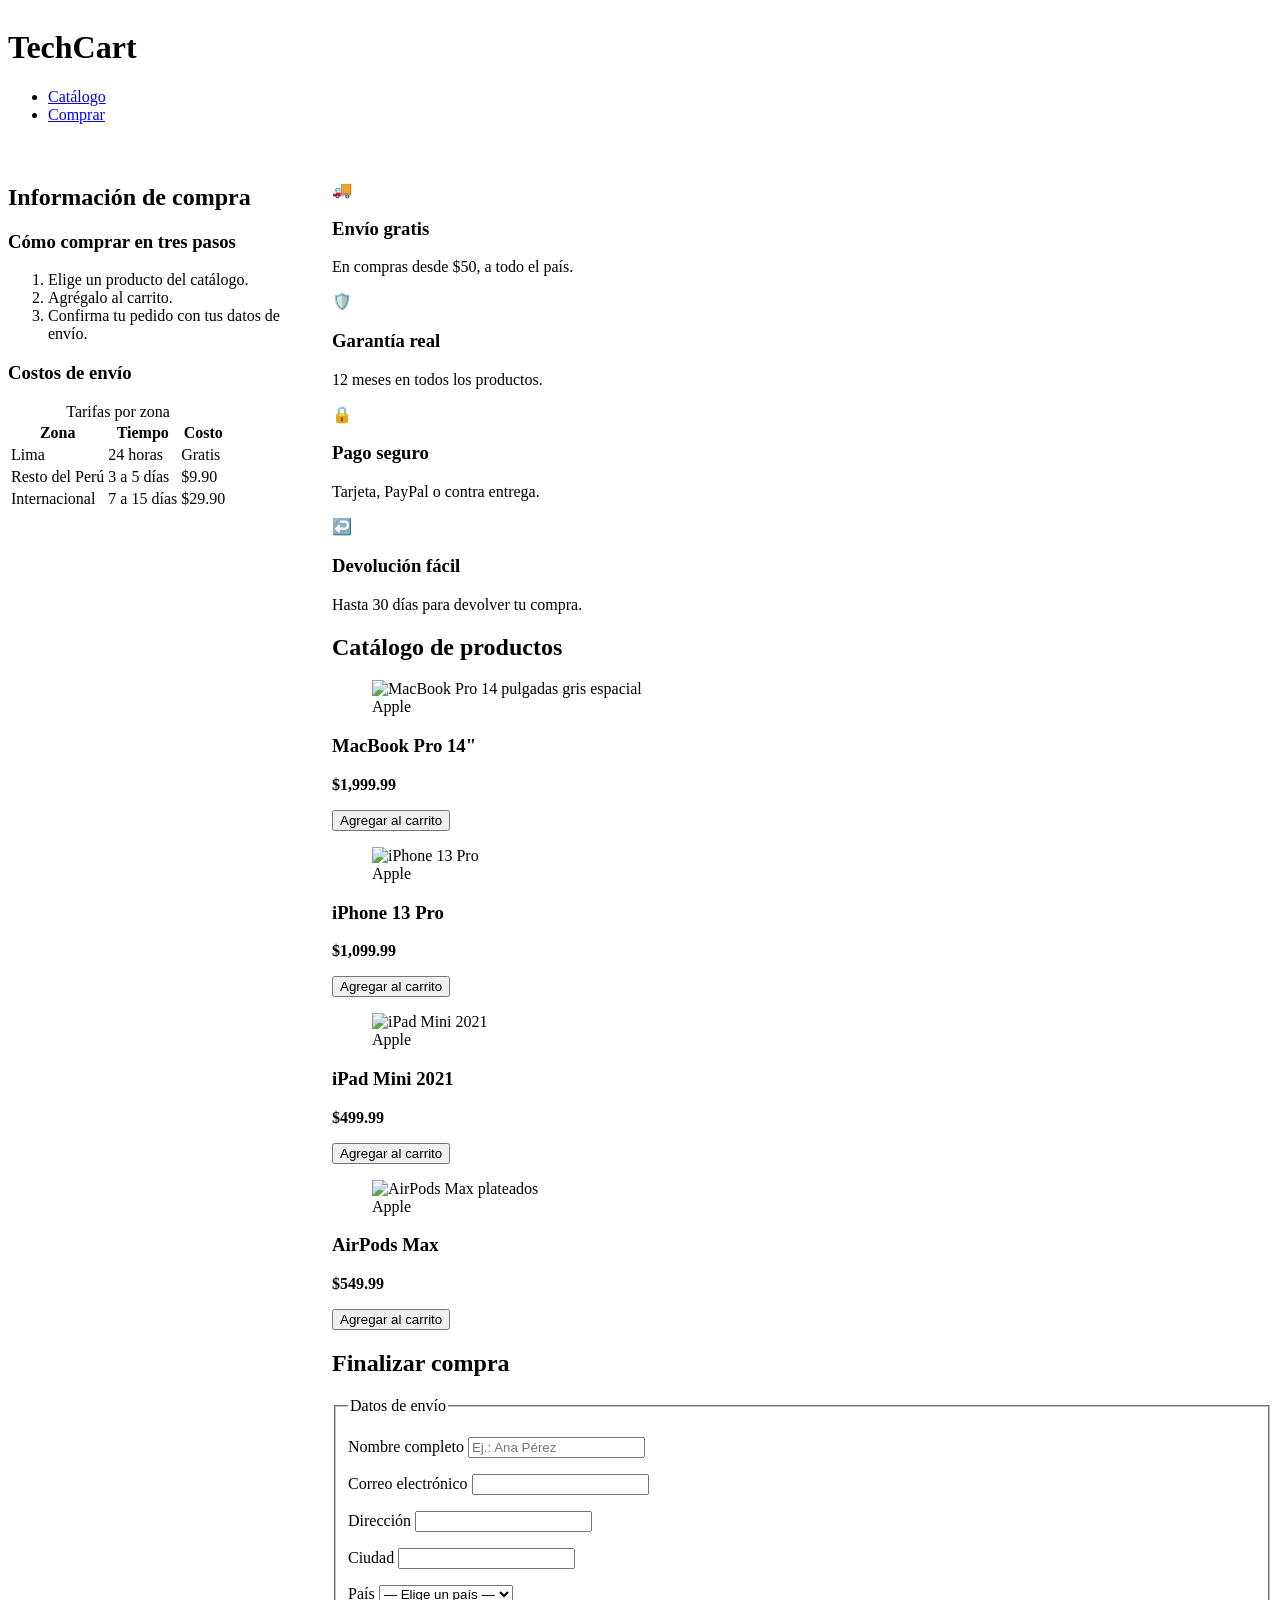
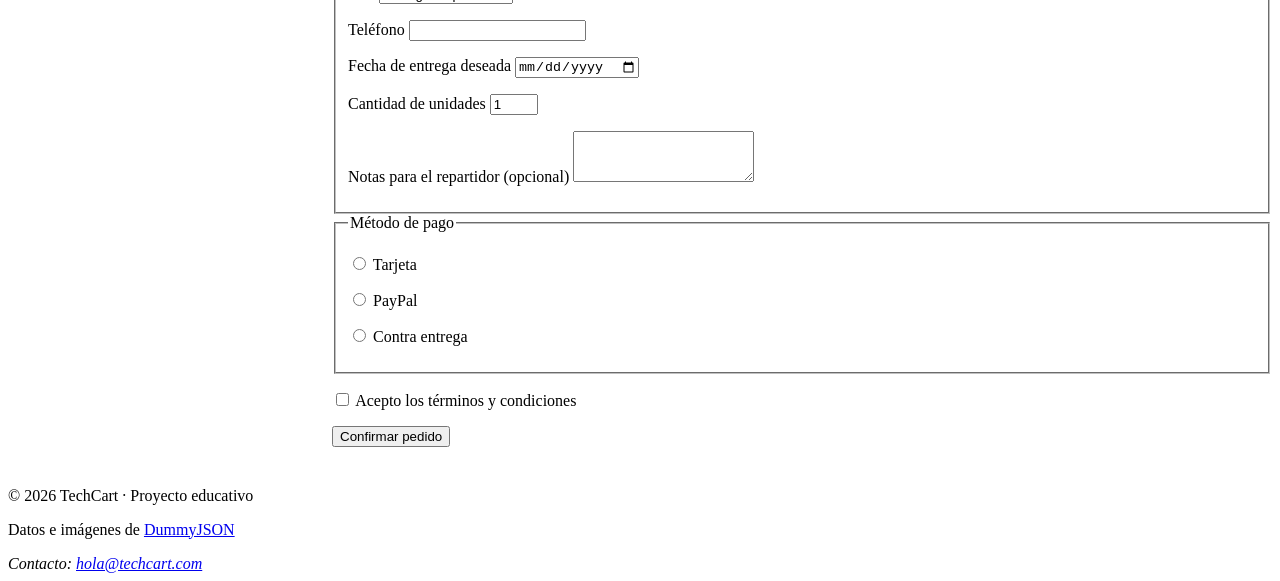
==== commit b84d1b2c: "Tarea 6 de Frontend" ====
--- a/index.html
+++ b/index.html
@@ -1,381 +1,390 @@
-<!DOCTYPE html> <!--html v5-->
+<!DOCTYPE html>
+
 <html lang="es">
 <head>
-    <meta charset="UTF-8"/>
-    <meta name="viewport" content="width=device-width, initial-scale=1.0"/>
-    <title>TechCart - Tienda electrónica</title>
-    <link rel="stylesheet" href="./css/styles.css">
+  <meta charset="UTF-8" />
+  <meta name="viewport" content="width=device-width, initial-scale=1.0" />
+  <title>TechCart — Tienda de electrónica</title>
+
+  <link rel="stylesheet" href="./css/styles.css" />
+
+  <script src="https://cdn.jsdelivr.net/npm/@tailwindcss/browser@4"></script>
+
+  <style type="text/tailwindcss">
+    /* Tarea 6 - DIFICIL 2: modo oscuro controlado por atributo */
+    @custom-variant dark (&:where([data-theme=dark], [data-theme=dark] *));
+
+    @theme {
+
+      --color-marca:        #0066cc;
+      --color-sobre-marca:  #fff;
+      --color-exito:        hsl(146 85% 26%);
+      --color-error:        #c0392b;
+      /* Tarea 6 - INTERMEDIA 1 */
+      --color-oferta:       #e65100;
+      --color-fondo:        #f5f5f7;
+      --color-fondo-suave:  #e5e5ea;
+      --color-tarjeta:      #fff;
+      --color-resalte:      #e8f1fb;
+      --color-texto:        #1d1d1f;
+      --color-texto-suave:  #6e6e73;
+      --color-borde:        #d2d2d7;
+
+      --radius-tarjeta: 12px;
+
+      --font-sans: system-ui, -apple-system, "Segoe UI", Roboto, sans-serif;
+
+      --text-seccion: clamp(1.25rem, 1rem + 1.2vw, 1.5rem);
+
+      --animate-aparecer: aparecer 0.5s ease-out backwards;
+      --animate-latido:   latido 1.6s ease-in-out infinite alternate;
+
+      --breakpoint-monitor: 75rem;
+
+      --container-pagina: 1100px;
+      --container-ancha:  1280px;
+    }
+    /* Tarea 6 - INTERMEDIA 1: color de oferta en modo oscuro */
+    [data-theme="dark"] {
+        --color-marca:        #3d9bff;
+        --color-sobre-marca:  #0b1220;
+        --color-exito:        #30d158;
+        --color-error:        #ff6b5e;
+        /* Tarea 6 - INTERMEDIA 1: color de oferta en modo oscuro */
+        --color-oferta:       #ff9f0a;
+        --color-fondo:        #111114;
+        --color-fondo-suave:  #2c2c2e;
+        --color-tarjeta:      #1d1d1f;
+        --color-resalte:      #0e2439;
+        --color-texto:        #f5f5f7;
+        --color-texto-suave:  #a1a1a6;
+        --color-borde:        #3a3a3c;
+    }
+    @layer components {
+
+      .tarjeta {
+        @apply bg-tarjeta border border-borde rounded-tarjeta p-4;
+      }
+
+      .boton {
+        @apply bg-marca text-sobre-marca cursor-pointer rounded-full px-[1.2em] py-[0.6em]
+               transition-[transform,filter] duration-150
+               hover:brightness-110 hover:-translate-y-px
+               focus-visible:brightness-110 focus-visible:-translate-y-px
+               active:translate-y-0 active:scale-95
+               focus-visible:outline-3 focus-visible:outline-marca focus-visible:outline-offset-2
+               motion-reduce:transition-none;
+      }
+
+      .campo {
+        @apply basis-full min-w-0 px-3 py-2 border border-borde rounded-lg
+               bg-fondo text-texto
+               placeholder:text-texto-suave placeholder:italic
+               user-invalid:border-error
+               focus-visible:outline-3 focus-visible:outline-marca focus-visible:outline-offset-2;
+      }
+
+      .titulo-seccion {
+        @apply text-seccion leading-tight
+               after:content-[''] after:block after:w-12 after:h-[3px]
+               after:bg-marca after:mt-1;
+      }
+      /* Tarea 6 - INTERMEDIA 2 */
+      .celda {
+        @apply border border-borde px-2 py-1.5;
+    }
+    }
+  </style>
 </head>
-<body>
-    <!-- ENCABEZADO -->
-    <header>
-        <h1>TechCart</h1>   
-        <nav aria-label="Principal">
-            <ul>
-                <li>
-                    <a href="#catalogo">
-                        Catalogo
-                    </a>
-                </li>
-                <li>
-                    <!-- Tarea 3: D1: Difícil: el botón de carrito: "Comprar" como botón con un contador en un círculo de $22\times22$ centrado en los dos ejes; investiga inline-flex -->
-                    <a href="#compra" class="carrito">
-                        Comprar
-                        <span class="contador">0</span>
-                    </a>
-                </li>
-                <!-- Tarea 1: I1: enlázala desde el nav de ambas páginas -->
-                 <li>
-                    <a href="nosotros.html">Nosotros</a>
-                </li>
-            </ul>
-        </nav>
-    </header>
-    <!-- Tarea 4: I1: Intermedia: una zona "promo" en el plano: <section class="promo"> entre header y main, 
-        grid-area: promo, y la fila "promo promo" en el dibujo (también en la media query) -->
-     <section class="promo">
-        <p>Envío gratis en Lima por compras mayores a S/. 200</p>
+
+<body class="bg-fondo text-texto max-w-pagina monitor:max-w-ancha mx-auto p-4 lg:p-5 monitor:p-7">
+
+  <header class="flex flex-col items-start gap-4 bg-tarjeta rounded-tarjeta py-4 px-5
+                 md:flex-row md:justify-between md:items-center">
+
+    <h1 class="flex items-center justify-center w-35 h-11 bg-marca text-sobre-marca rounded-lg text-xl">TechCart</h1>
+
+    <nav aria-label="Principal">
+
+      <ul class="flex gap-5">
+        <li><a class="text-marca font-semibold no-underline hover:underline" href="#catalogo">Catálogo</a></li>
+        <li><a class="text-marca font-semibold no-underline hover:underline" href="#compra">Comprar</a></li>
+      </ul>
+    </nav>
+  </header>
+
+  <main>
+
+    <section class="grid grid-cols-[repeat(auto-fit,minmax(min(150px,100%),1fr))] gap-4 mb-6"
+             aria-label="Beneficios de la tienda">
+      <article class="tarjeta text-center">
+        <p class="text-3xl mb-1" aria-hidden="true">🚚</p>
+        <h3 class="text-base leading-tight mb-1">Envío gratis</h3>
+        <p class="text-sm text-texto-suave">En compras desde $50, a todo el país.</p>
+      </article>
+      <article class="tarjeta text-center">
+        <p class="text-3xl mb-1" aria-hidden="true">🛡️</p>
+        <h3 class="text-base leading-tight mb-1">Garantía real</h3>
+        <p class="text-sm text-texto-suave">12 meses en todos los productos.</p>
+      </article>
+      <article class="tarjeta text-center">
+        <p class="text-3xl mb-1" aria-hidden="true">🔒</p>
+        <h3 class="text-base leading-tight mb-1">Pago seguro</h3>
+        <p class="text-sm text-texto-suave">Tarjeta, PayPal o contra entrega.</p>
+      </article>
+            <!-- Tarea 6 - FÁCIL: Replicar la clase CDN, @theme, modo oscuro, utilidades por zona y los cuatro
+                componentes, y agregar un cuarto beneficio usando .tarjeta. Comprobar a 390, 768 y 1400
+                (que auto-fit lo acomoda solo) -->
+            <article class="tarjeta text-center">
+                <p class="text-3xl mb-1" aria-hidden="true">↩️</p>
+                <h3 class="text-base leading-tight mb-1">Devolución fácil</h3>
+                <p class="text-sm text-texto-suave">Hasta 30 días para devolver tu compra.</p>
+            </article>
     </section>
-    <!-- CONTENIDO PRINCIPAL -->
-    <main>
-        <section id="catalogo">
-            <h2>Catalogo de productos</h2>
-            <!-- Tarea 3: I1: Intermedia: barra de categorías sobre el catálogo (<nav> + <ul> de 4 enlaces) en fila, centrada, con gap y flex-wrap -->
-            <nav class="categorias" aria-label="Categorias de productos">
-                <ul>
-                    <li><a href="#">Laptops</a></li>
-                    <li><a href="#">Monitores</a></li>
-                    <li><a href="#">Accesorios</a></li>
-                    <li><a href="#">Ofertas</a></li>
-                </ul>
-            </nav>
-
-            <article class="destacado">
-                <figure>
-                    <img src="https://www.appleperu.pe/wp-content/uploads/macbook-pro-retina.jpg" alt="Macbook Pro 14 pulgadas gris espacial" width="200"/>
-                    <figcaption>Apple</figcaption>
-                </figure>
-                <!-- Tarea: D2: Difícil: tres reglas sobre el mismo h3 (h3, .titulo, #catalogo h3): calcula la especificidad, predice, comprueba en DevTools y haz ganar a la clase sin !important -->
-                <!-- <h3>Macbook Pro 14"</h3> -->
-                 <h3 class="titulo">Macbook Pro 14"</h3>
-                <p><strong>$1,999.99</strong></p>
-                <!-- Tarea 1: I2 — Intermedia: table de especificaciones en cada producto (P1) -->
-                    <table>
-                        <tr>
-                            <th>Pantalla</th>
-                            <td>14 pulgadas</td>
-                        </tr>
-                        <tr>
-                            <th>Memoria</th>
-                            <td>16 GB</td>
-                        </tr>
-                        <tr>
-                            <th>Almacenamiento</th>
-                            <td>512 GB SSD</td>
-                        </tr>
-                    </table>
-                    <button type="button">Agregar al carrito</button>
-            </article>
-            <article>
-                <figure>
-                    <img src="https://encrypted-tbn1.gstatic.com/shopping?q=tbn:ANd9GcS1eCKck5yyiDW08v0Uuzc-LssM4iJC3ttkPCbGSW-JpuJpH_OtZoalXeRYyit1DX0tDM9PaF0aedQP_PSy8K1kUc2Un-b1pr0I8YTPaokJFTWsc5nwQYzluZwKWMaS0CKHa9SD7XUSLw&usqp=CAc" alt="Macbook Pro 14 pulgadas gris espacial" width="200"/>
-                    <figcaption>Apple</figcaption>
-                </figure>
-                <h3>Macbook Pro 14"</h3>
-                <p><strong>$2,000.99</strong></p>
-                <!-- Tarea 1: I2 — Intermedia: table de especificaciones en cada producto (P2) -->
-                    <table>
-                        <tr>
-                            <th>Pantalla</th>
-                            <td>14 pulgadas</td>
-                        </tr>
-                        <tr>
-                            <th>Memoria</th>
-                            <td>16 GB</td>
-                        </tr>
-                        <tr>
-                            <th>Almacenamiento</th>
-                            <td>1 TB SSD</td>
-                        </tr>
-                    </table>
-                    <button type="button">Agregar al carrito</button>
-            </article>
-            <article>
-                <figure>
-                    <img src="https://cdsassets.apple.com/live/SZLF0YNV/images/sp/111902_mbp14-silver2.png" alt="Macbook Pro 14 pulgadas gris espacial" width="200"/>
-                    <figcaption>Apple</figcaption>
-                </figure>
-                <h3>Macbook Pro 14"</h3>
-                <p><strong>$4,599.99</strong></p>
-                <!-- Tarea 1: I2 — Intermedia: table de especificaciones en cada producto (P3) -->
-                    <table>
-                        <tr>
-                            <th>Pantalla</th>
-                            <td>14 pulgadas</td>
-                        </tr>
-                        <tr>
-                            <th>Memoria</th>
-                            <td>32 GB</td>
-                        </tr>
-                        <tr>
-                            <th>Almacenamiento</th>
-                            <td>1 TB SSD</td>
-                        </tr>
-                    </table>
-                <button type="button">Agregar al carrito</button>
-            </article>
-            <article>
-                <figure>
-                    <img src="https://www.appleperu.pe/wp-content/uploads/1990-1.jpg" alt="Macbook Pro 14 pulgadas gris espacial" width="200"/>
-                    <figcaption>Apple</figcaption>
-                </figure>
-                <h3>Macbook Pro 14"</h3>
-                <p><strong>$1,009.99</strong></p>
-                <!-- Tarea 1: I2 — Intermedia: table de especificaciones en cada producto (P4) -->
-                    <table>
-                        <tr>
-                            <th>Pantalla</th>
-                            <td>14 pulgadas</td>
-                        </tr>
-                        <tr>
-                            <th>Memoria</th>
-                            <td>16 GB</td>
-                        </tr>
-                        <tr>
-                            <th>Almacenamiento</th>
-                            <td>512 GB SSD</td>
-                        </tr>
-                    </table>
-                <button type="button">Agregar al carrito</button>
-            </article>
-            <!-- Tarea 1: F — Fácil: replica la clase completa y agrega un quinto producto -->
-            <!-- P5 -->
-             <article>
-                <figure>
-                    <img src="img/IMAC24.webp" alt="iMac de 24 pulgadas con chip M4" width="200"/>
-                    <figcaption>Apple</figcaption>
-                </figure>
-                <h3>iMAC 24"</h3>
-                <p><strong>S/. 5,899.00</strong></p>
-                <!-- Tarea 1: I2 — Intermedia: table de especificaciones en cada producto (P5) -->
-                <table>
-                    <tr>
-                        <th>Pantalla</th>
-                        <td>24 pulgadas</td>
-                    </tr>
-                    <tr> 
-                        <th>Memoria</th>
-                        <td>16 GB</td>
-                    </tr>
-                    <tr>
-                        <th>Almacenamiento</th>
-                        <td>256 GB SSD</td>
-                    </tr>
-                </table>
-                <button type="button">Agregar al carrito</button>
-            </article>
-        </section>
-        <!-- TAREA 4:F: Fácil: replica la clase completa (aside fuera del main, plano, destacada 2×2, 
-         lateral, fieldset en dos columnas, media query) y haz que la segunda tarjeta también ocupe dos 
-         columnas con grid-column: span 2. Si aparece un hueco, prueba grid-auto-flow: dense. 
-         De yapa, cssgridgarden.com: 28 niveles de Grid, como el Froggy de la clase pasada  -->
-        <section id="compra">
-            <h2>Finalizar compra</h2>
-            <form action="">
-                <fieldset>
-                    <legend>Datos de envio</legend>
-                    <p>
-                        <label for="nombre">Nombre completo</label><br/>
-                        <input type="text"  id="nombre" name="nombre" required minlength="3" autocomplete="name">
-                    </p>
-                    <p>
-                        <label for="email">Correo electronico</label><br/>
-                        <input type="email" id="email" name="email" required autocomplete="email">
-                    </p>
-                    <p>
-                        <label for="direccion">Direccion</label><br/>
-                        <input type="text" id="direccion" name="direccion" required minlength="5" autocomplete="address-line1">
-                    </p>
-                    <!-- Tarea 3: I2: Intermedia: formulario en dos columnas: Ciudad + País y Teléfono + Fecha en un <div class="fila"> flex, cada <p> con flex: 1 -->
-                    <div class="fila">
-                    <p>
-                        <label for="ciudad">Ciudad</label><br/>
-                        <input type="text" id="ciudad" name="ciudad" list="ciudades" required autocomplete="address-level2">    
-                        <datalist id="ciudades">
-                            <option value="Lima"></option>
-                            <option value="Bogota"></option>
-                            <option value="Ciudade de Mexico"></option>
-                            <option value="Buenos Aires"></option>
-                            <option value="Madrid"></option>
-                        </datalist>
-                    </p>
-                    <p>
-                        <label for="pais">Pais</label><br/>
-                        <!-- Tarea 1: D1 — Difícil: optgroup en país -->
-                        <select name="pais" id="pais" required>
-                            <option value="">-Elige un pais-</option>
-                            <optgroup label="Sudamerica">
-                                <option value="pe">Peru</option>
-                                <option value="co">Colombia</option>
-                                <option value="ar">Argentina</option>
-                            </optgroup>
-                            <optgroup label="Norteamerica">
-                                <option value="mx">Mexico</option>
-                            </optgroup>
-                            <optgroup label="Europa">
-                                <option value="es">Espana</option>
-                            </optgroup>
-                        </select>
-                    </p>
-                </div>
-                <!-- Tarea 3: I2: Intermedia: formulario en dos columnas: Ciudad + País y Teléfono + Fecha en un <div class="fila"> flex, cada <p> con flex: 1 -->
-                    <div class="fila">
-                        <p>            
-                            <label for="telefono">Telefono</label>
-                            <input type="tel" id="telefono" pattern="[0-9]{7,}" title="Solo numeros, al menos 7 digitos" autocomplete="tel">
-                        </p>
-                        <p>
-                            <label for="fecha">Fecha de entrega deseada</label>
-                            <input type="date" id="fecha" name="fecha">
-                        </p>
-                    </div>
-                    <p>
-                        <label for="cantidad">Cantidad de unidades</label>
-                        <input type="number" id="cantidad" name="cantidad" min="1" max="10" step="1" value="1" required>
-                    </p>
-                    <p>
-                        <label for="notas">Notas para el repartidor (opcinal)</label>
-                        <textarea name="notas" id="notas" rows="5" maxlength="200"></textarea>
-                    </p>
-                </fieldset>
-                <!-- Tarea 1: D1 — Difícil: fieldset de facturación — Empresa opcional, RUC y optgroup en pais -->
-                 <fieldset>
-                    <legend>Datos de facturacion</legend>
-                    <p>
-                        <label for="empresa">Empresa (opcional)</label>
-                        <br/>
-                        <input type="text" id="empresa" name="empresa">
-                    </p>
-                    <p>
-                        <label for="ruc">RUC</label><br/>
-                        <input type="text" 
-                        id="ruc" 
-                        name="ruc" 
-                        pattern="[0-9]{11}" 
-                        title="El RUC debe contener 11 digitos">
-                    </p>
-                </fieldset>
-                <fieldset>
-                    <legend>Metodo de pago</legend>
-                    <p>
-                        <input type="radio" id="pago-tarjeta" name="pago" value="tarjeta" required>
-                        <label for="pago-tarjeta">Tarjeta</label>
-                    </p>
-                    <p>
-                        <input type="radio" id="pago-paypal" name="pago" value="paypal">
-                        <label for="pago-paypal">PayPal</label>
-                    </p>
-                    <p>
-                        <input type="radio" id="pago-contra" name="pago" value="contraentrega">
-                        <label for="pago-contra">Contra entrega</label>
-                    </p>
-                </fieldset>
-                <p>
-                    <input type="checkbox" id="terminos" name="terminos" required>
-                    <label for="terminos">Acepto terminos y condiciones</label>
-                </p>
-                <button type="submit">Confirmar pedido</button>
-            </form>
-        </section>
-        <!-- Tarea 1: D2 — Difícil: preguntas frecuentes con details + summary, sin JavaScript -->
-        <section id="preguntas-frecuentes">
-            <h2>Preguntas frecuentes</h2>
-            <details>
-                <summary>¿Cuánto demora el envio?</summary>
-                <p>El tiempo de entrega depende de la ubicación del cliente</p>
-                <p>En Lima la entrega puede realizarse dentro de las 24 horas</p>
-            </details>
-            <details>
-                <summary>¿Puedo retirar mi compra en tienda?</summary>
-                <p>Si. Debes esperar el correo de confirmacion del pedido listo para retiro antes de acercarte a la tienda</p>
-            </details>
-            <details>
-                <summary>¿Que metodos de pago acepta TechCart?</summary>
-                <p>TechCart permite realizar el pago con tarjeta, PayPal o contra entrega</p>
-            </details>
-        </section>
-    </main>
-    <!-- TAREA 4: F: Fácil: replica la clase completa (aside fuera del main, plano, destacada 2×2, lateral, 
-     fieldset en dos columnas, media query) y haz que la segunda tarjeta también ocupe dos columnas 
-     con grid-column: span 2. Si aparece un hueco, prueba grid-auto-flow: dense. De yapa, 
-     cssgridgarden.com: 28 niveles de Grid, como el Froggy de la clase pasada-->
-     <aside>
-            <h2>Informacion de la compra</h2>
-            <h3>Como comprar en tres pasos</h3>
-            <ol>
-                <li>Elige un producto del catalogo.</li>
-                <li>Agregalo al carrito</li>
-                <li>Confirma tu pedido con tus datos de envio</li>
-            </ol>
-
-            <h3>Costos de envio</h3>
-            <table>
-                <caption>Tarifas por zona</caption>
-                <thead>
-                    <tr>
-                        <th>Zona</th>
-                        <th>Tiempo</th>
-                        <th>Costo</th>
-                    </tr>
-                </thead>
-                <tbody>
-                    <tr>
-                        <td>Lima</td>
-                        <td>24 horas</td>
-                        <td>Gratis</td>
-                    </tr>
-                    <tr>
-                        <td>Resto del Peru</td>
-                        <td>3 a 5 dias</td>
-                        <td>$9.90</td>
-                    </tr>
-                    <tr>
-                        <td>Internacional</td>
-                        <td>7 a 15 dias</td>
-                        <td>$29.90</td>
-                    </tr>
-                </tbody>
-            </table>
-            <!-- Tarea 1: I2 — Intermedia: una segunda <ol> en el <aside> -->
-            <h3>Retiro en Tienda</h3>
-            <ol>
-                <li>Espera el correo de confirmación de "Pedido Listo para Retiro"</li>
-                <li>Acércate a la zona de entregas de la tienda seleccionada.</li>
-                <li>Presenta tu código QR de compra y tu documento de identidad</li>
-            </ol>
-        </aside>
-    <!-- Footer -->
-    <!-- Tarea 3: D2 — Pie de tienda con tres columnas -->
-     <footer>
-        <div class="footer-columna">
-            <h3>TechCart</h3>
-            <p>&copy; 2026 TechCart - Proyecto educativo</p>
-            <p>Datos e imagenes de <a href="https://dummyjson.com" target="_blank" rel="noopener">DummyJson</a></p>
-        </div>
-        <div class="footer-columna">
-            <h3>Enlaces</h3>
-            <ul>
-                <li><a href="#catalogo">Catalogo</a></li>
-                <li><a href="#compra">Comprar</a></li>
-                <li><a href="nosotros.html">Nosotros</a></li>
-            </ul>
-        </div>
-        <div class="footer-columna">
-            <h3>Contacto</h3>
-            <address>
-                <a href="mailto:contacto@techart.com">contacto@techart.com</a>
-            </address>
-        </div>
-    </footer>
+    <section id="catalogo">
+      <h2 class="titulo-seccion">Catálogo de productos</h2>
+
+      <div class="grid grid-cols-[repeat(auto-fill,minmax(200px,1fr))] gap-y-6 gap-x-4 md:auto-rows-fr">
+
+        <article class="tarjeta group flex flex-col justify-center text-center
+                        bg-resalte border-marca border-2 md:col-span-2 md:row-span-2
+                        transition-[transform,box-shadow] duration-200
+                        hover:-translate-y-1 hover:shadow-lg dark:hover:ring-1 dark:hover:ring-marca
+                        animate-aparecer
+                        motion-reduce:transition-none motion-reduce:animate-none
+                        before:content-['Destacado'] before:inline-block before:self-center
+                        before:text-marca before:text-xs before:font-bold before:uppercase
+                        before:tracking-wider before:border before:border-marca
+                        before:rounded-full before:px-2.5 before:py-0.5 before:mb-2
+                        before:animate-latido motion-reduce:before:animate-none">
+          <figure class="mb-3">
+
+            <img class="w-full max-w-75 aspect-square object-contain dark:brightness-90"
+                 src="https://cdn.dummyjson.com/product-images/laptops/apple-macbook-pro-14-inch-space-grey/thumbnail.webp"
+                 alt="MacBook Pro 14 pulgadas gris espacial" width="200" />
+            <figcaption class="text-xs font-semibold text-texto-suave uppercase tracking-wide">Apple</figcaption>
+          </figure>
+          <h3 class="text-lg leading-tight my-1 group-hover:text-marca">MacBook Pro 14"</h3>
+          <p class="mb-3"><strong class="text-exito">$1,999.99</strong></p>
+
+          <button class="boton self-center mt-4" type="button">Agregar al carrito</button>
+        </article>
+
+        <article class="tarjeta group flex flex-col text-center
+                        transition-[transform,box-shadow] duration-200
+                        hover:-translate-y-1 hover:shadow-lg dark:hover:ring-1 dark:hover:ring-marca
+                        animate-aparecer [animation-delay:100ms]
+                        motion-reduce:transition-none motion-reduce:animate-none">
+          <figure class="mb-3">
+            <img class="aspect-square object-contain dark:brightness-90"
+                 src="https://cdn.dummyjson.com/product-images/smartphones/iphone-13-pro/thumbnail.webp"
+                 alt="iPhone 13 Pro" width="200" />
+            <figcaption class="text-xs font-semibold text-texto-suave uppercase tracking-wide">Apple</figcaption>
+          </figure>
+          <h3 class="text-lg leading-tight my-1 group-hover:text-marca">iPhone 13 Pro</h3>
+          <p class="mb-3"><strong class="text-exito">$1,099.99</strong></p>
+
+          <button class="boton self-center mt-auto" type="button">Agregar al carrito</button>
+        </article>
+        <!-- Tarea 6 - INTERMEDIA 1 -->
+        <article class="tarjeta group flex flex-col text-center
+                transition-[transform,box-shadow] duration-200
+                hover:-translate-y-1 hover:shadow-lg dark:hover:ring-1 dark:hover:ring-marca
+                animate-aparecer [animation-delay:200ms]
+                motion-reduce:transition-none motion-reduce:animate-none
+                before:content-['Oferta'] before:self-center
+                before:bg-oferta before:text-white before:text-xs before:font-bold
+                before:uppercase before:rounded-full before:px-2.5 before:py-0.5 before:mb-2">
+          <figure class="mb-3">
+            <img class="aspect-square object-contain dark:brightness-90"
+                 src="https://cdn.dummyjson.com/product-images/tablets/ipad-mini-2021-starlight/thumbnail.webp"
+                 alt="iPad Mini 2021" width="200" />
+            <figcaption class="text-xs font-semibold text-texto-suave uppercase tracking-wide">Apple</figcaption>
+          </figure>
+          <h3 class="text-lg leading-tight my-1 group-hover:text-marca">iPad Mini 2021</h3>
+          <p class="mb-3"><strong class="text-exito">$499.99</strong></p>
+          <button class="boton self-center mt-auto" type="button">Agregar al carrito</button>
+        </article>
+
+        <article class="tarjeta group flex flex-col text-center
+                        transition-[transform,box-shadow] duration-200
+                        hover:-translate-y-1 hover:shadow-lg dark:hover:ring-1 dark:hover:ring-marca
+                        animate-aparecer [animation-delay:300ms]
+                        motion-reduce:transition-none motion-reduce:animate-none">
+          <figure class="mb-3">
+            <img class="aspect-square object-contain dark:brightness-90"
+                 src="https://cdn.dummyjson.com/product-images/mobile-accessories/apple-airpods-max-silver/thumbnail.webp"
+                 alt="AirPods Max plateados" width="200" />
+            <figcaption class="text-xs font-semibold text-texto-suave uppercase tracking-wide">Apple</figcaption>
+          </figure>
+          <h3 class="text-lg leading-tight my-1 group-hover:text-marca">AirPods Max</h3>
+          <p class="mb-3"><strong class="text-exito">$549.99</strong></p>
+          <button class="boton self-center mt-auto" type="button">Agregar al carrito</button>
+        </article>
+
+      </div>
+
+    </section>
+
+    <section id="compra" class="bg-tarjeta rounded-tarjeta p-6 mt-6">
+      <h2 class="titulo-seccion">Finalizar compra</h2>
+
+      <form>
+
+        <fieldset class="border border-borde rounded-lg p-4 mb-4 grid grid-cols-1 gap-x-4 md:grid-cols-2">
+          <legend class="font-semibold px-1.5">Datos de envío</legend>
+
+          <p class="flex flex-wrap items-center gap-2 my-3 last:mb-0">
+            <label class="basis-full" for="nombre">Nombre completo</label>
+            <input class="campo" type="text" id="nombre" name="nombre" required minlength="3"
+                   placeholder="Ej.: Ana Pérez" autocomplete="name" />
+          </p>
+
+          <p class="flex flex-wrap items-center gap-2 my-3 last:mb-0">
+            <label class="basis-full" for="email">Correo electrónico</label>
+            <input class="campo" type="email" id="email" name="email" required autocomplete="email" />
+          </p>
+
+          <p class="flex flex-wrap items-center gap-2 my-3 last:mb-0">
+            <label class="basis-full" for="direccion">Dirección</label>
+            <input class="campo" type="text" id="direccion" name="direccion" required minlength="5"
+                   autocomplete="address-line1" />
+          </p>
+
+          <p class="flex flex-wrap items-center gap-2 my-3 last:mb-0">
+            <label class="basis-full" for="ciudad">Ciudad</label>
+            <input class="campo" type="text" id="ciudad" name="ciudad" list="ciudades" required
+                   autocomplete="address-level2" />
+            <datalist id="ciudades">
+              <option value="Lima"></option>
+              <option value="Bogotá"></option>
+              <option value="Ciudad de México"></option>
+              <option value="Buenos Aires"></option>
+              <option value="Madrid"></option>
+            </datalist>
+          </p>
+
+          <p class="flex flex-wrap items-center gap-2 my-3 last:mb-0">
+            <label class="basis-full" for="pais">País</label>
+            <select class="campo" id="pais" name="pais" required>
+              <option value="">— Elige un país —</option>
+              <option value="pe">Perú</option>
+              <option value="co">Colombia</option>
+              <option value="mx">México</option>
+              <option value="ar">Argentina</option>
+              <option value="es">España</option>
+            </select>
+          </p>
+
+          <p class="flex flex-wrap items-center gap-2 my-3 last:mb-0">
+            <label class="basis-full" for="telefono">Teléfono</label>
+            <input class="campo" type="tel" id="telefono" name="telefono" required pattern="[0-9]{7,}"
+                   title="Solo números, al menos 7 dígitos" autocomplete="tel" />
+          </p>
+
+          <p class="flex flex-wrap items-center gap-2 my-3 last:mb-0">
+            <label class="basis-full" for="fecha">Fecha de entrega deseada</label>
+            <input class="campo" type="date" id="fecha" name="fecha" />
+          </p>
+
+          <p class="flex flex-wrap items-center gap-2 my-3 last:mb-0">
+            <label class="basis-full" for="cantidad">Cantidad de unidades</label>
+            <input class="campo" type="number" id="cantidad" name="cantidad" min="1" max="10" step="1"
+                   value="1" required />
+          </p>
+
+          <p class="flex flex-wrap items-center gap-2 my-3 last:mb-0 col-span-full">
+            <label class="basis-full" for="notas">Notas para el repartidor (opcional)</label>
+            <textarea class="campo" id="notas" name="notas" rows="3" maxlength="200"></textarea>
+          </p>
+        </fieldset>
+
+        <fieldset class="border border-borde rounded-lg p-4 mb-4">
+          <legend class="font-semibold px-1.5">Método de pago</legend>
+
+          <p class="flex flex-wrap items-center gap-2 my-3 last:mb-0">
+            <input class="shrink-0 focus-visible:outline-3 focus-visible:outline-marca focus-visible:outline-offset-2"
+                   type="radio" id="pago-tarjeta" name="pago" value="tarjeta" required />
+            <label for="pago-tarjeta">Tarjeta</label>
+          </p>
+          <p class="flex flex-wrap items-center gap-2 my-3 last:mb-0">
+            <input class="shrink-0 focus-visible:outline-3 focus-visible:outline-marca focus-visible:outline-offset-2"
+                   type="radio" id="pago-paypal" name="pago" value="paypal" />
+            <label for="pago-paypal">PayPal</label>
+          </p>
+          <p class="flex flex-wrap items-center gap-2 my-3 last:mb-0">
+            <input class="shrink-0 focus-visible:outline-3 focus-visible:outline-marca focus-visible:outline-offset-2"
+                   type="radio" id="pago-contra" name="pago" value="contraentrega" />
+            <label for="pago-contra">Contra entrega</label>
+          </p>
+        </fieldset>
+
+        <p class="flex flex-wrap items-center gap-2 my-3">
+          <input class="shrink-0 focus-visible:outline-3 focus-visible:outline-marca focus-visible:outline-offset-2"
+                 type="checkbox" id="terminos" name="terminos" required />
+          <label for="terminos">Acepto los términos y condiciones</label>
+        </p>
+
+        <button class="boton bg-exito text-lg disabled:opacity-50 disabled:cursor-not-allowed"
+                type="submit">Confirmar pedido</button>
+    </form>
+    </section>
+
+  </main>
+
+  <aside class="flex flex-col items-stretch gap-2 bg-tarjeta border border-borde rounded-tarjeta p-6 overflow-x-auto">
+    <h2 class="titulo-seccion">Información de compra</h2>
+
+    <h3 class="text-lg leading-tight mt-4">Cómo comprar en tres pasos</h3>
+
+    <ol class="list-decimal pl-6">
+      <li>Elige un producto del catálogo.</li>
+      <li>Agrégalo al carrito.</li>
+      <li>Confirma tu pedido con tus datos de envío.</li>
+    </ol>
+
+    <h3 class="text-lg leading-tight mt-4">Costos de envío</h3>
+    <table class="w-full border-collapse text-sm">
+      <caption class="font-semibold text-left mb-2">Tarifas por zona</caption>
+      <thead>
+        <tr>
+            <!-- Tarea 6 - INTERMEDIA 2 Un quinto componente. Las 12 celdas de la tabla repiten las mismas 4 clases.
+                Decidan si merece una clase .celda con @apply; si sí, que los encabezados sigan con su fondo distinto.
+                Si no, escríbanme por qué. Las dos respuestas valen si el argumento está-->
+          <th class="celda text-left bg-fondo-suave">Zona</th>
+          <th class="celda text-left bg-fondo-suave">Tiempo</th>
+          <th class="celda text-left bg-fondo-suave">Costo</th>
+        </tr>
+      </thead>
+      <tbody>
+        <tr class="even:bg-fondo hover:bg-resalte">
+            <td class="celda">Lima</td>
+            <td class="celda">24 horas</td>
+            <td class="celda">Gratis</td>
+        </tr>
+        <tr class="even:bg-fondo hover:bg-resalte">
+            <td class="celda">Resto del Perú</td>
+            <td class="celda">3 a 5 días</td>
+            <td class="celda">$9.90</td>
+        </tr>
+        <tr class="even:bg-fondo hover:bg-resalte">
+            <td class="celda">Internacional</td>
+            <td class="celda">7 a 15 días</td>
+            <td class="celda">$29.90</td>
+        </tr>
+    </tbody>
+    </table>
+  </aside>
+
+  <footer class="flex flex-wrap items-center gap-4 py-6 border-t border-borde text-texto-suave text-sm">
+    <p>&copy; 2026 TechCart · Proyecto educativo</p>
+    <p>Datos e imágenes de
+      <a class="text-marca after:content-['↗'] after:ml-1"
+         href="https://dummyjson.com" target="_blank" rel="noopener">DummyJSON</a></p>
+
+    <address class="order-first mr-auto not-italic">Contacto:
+      <a class="text-marca" href="mailto:hola@techcart.com">hola@techcart.com</a></address>
+  </footer>
+
 </body>
-</html>+</html>
--- a/css/styles.css
+++ b/css/styles.css
@@ -1,269 +1,44 @@
-/* TIPO */
-header{background-color: #fff;}
-aside{background-color: #fff;}
-body {
-    font-family: system-ui, -apple-system, "Segoe UI", Roboto, san-serif;
-    line-height: 1.5;
-    color: #1d1d1f;
-    background-color: #f5f5f7;
 
-}
-/* Tarea 2: F — Cambio del color de acento #0066cc por #00897b*/
-h1 { color: #00897b; font-size: 2rem;}
-h2{ font-size: 1.5rem;}
-h3{font-size: 1.125rem;}
-h1,h2,h3 {line-height: 1.2;} 
-figcaption{
-    font-size: 0.75rem; 
-    font-weight: 600;
-    color: rgb(110, 110, 115);
-    text-transform: uppercase;
-    letter-spacing: 0.04em;
-}
-article{text-align: center; background-color: #fff;}
-a {color: #00897b;}
-strong {color : hsl(146 85% 26%);}
-button{
-    background-color: #00897b;
-    color: #fff;
-    cursor: pointer;
+
+:root {
+  color-scheme: light dark;
 }
 
-/* CLASE */
-.destacado{background-color: #e8f1fb;}
-/* ID */
-#compra{background-color: #fff;}
-/* DESCENDIENTE E HIJO DIRECTO */
-nav > ul {list-style: none;}
-nav a {text-decoration: none; font-weight: 600;}
-/* ATRIBUTO */
-button[type="submit"]{
-    background-color: hsl(146 85% 26%);
-    font-size: 1.125rem;
-}
-/* Tarea 3: F: Fácil: replica la clase completa, agrega un quinto producto y comprueba que la cuadrícula lo acomoda sola.
- De yapa, flexboxfroggy.com hasta el nivel 13 */
-#catalogo {
-    display: grid;
-    grid-template-columns: repeat(auto-fill, minmax(200px, 1fr));
-    gap: 1rem;
-}
-#catalogo > h2 {
-    grid-column: 1 / -1;
-}
-/* Tarea 3: I1: Intermedia: barra de categorías sobre el catálogo (<nav> + <ul> de 4 enlaces) en fila, centrada,
- con gap y flex-wrap */
-.categorias {
-    grid-column: 1 / -1;
-}
-.categorias ul {
-    display: flex;
-    justify-content: center;
-    gap: 1rem;
-    flex-wrap: wrap;
-    list-style: none;
-    padding: 0;
+body {
+  display: grid;
+  grid-template-columns: minmax(0, 1fr);
+  grid-template-areas:
+    "cabecera"
+    "lateral"
+    "contenido"
+    "pie";
+  grid-template-rows: auto auto 1fr auto;
+  gap: 24px;
+  min-height: 100vh;
 }
 
-/* Tarea 2: I1: Intermedia: tabla más legible: costos a la derecha con td:last-child, fila de Lima en negrita 
-con tr:first-child, investiga caption-side */
-aside td:last-child {
-    text-align: right;
-}
-aside tbody tr:first-child {
-    font-weight: bold;
-}
-aside table caption {
-    caption-side: bottom;
-}
-/* Tarea 2: I2: Intermedia: labels en bloque con display: block; los de radio y checkbox siguen en línea con input[type="radio"] + label; textarea { resize: vertical }.  */
-label {
-    display: block;
-}
-input[type="radio"] + label {
-    display: inline;
-}
-input[type="checkbox"] + label {
-    display: inline;
-}
-textarea {
-    resize: vertical;
-}
-/* Tarea 2: D1: Difícil: tarjetas con vida: box-shadow, transform: translateY(-4px) en :hover y transition; sin elevar la destacada (:not)*/
-article {
-    box-shadow: 0 2px 8px rgba(0, 0, 0, 0.15);
-    transition: transform 0.3s ease;
-}
-article:not(.destacado):hover {
-    transform: translateY(-4px);
-}
-/* Tarea 2: D2: Difícil: tres reglas sobre el mismo h3 (h3, .titulo, #catalogo h3): calcula la especificidad, predice, comprueba en DevTools y haz ganar a la clase sin !important*/
-h3 {
-    color: red;
-}
-.titulo {
-    color: blue;
-}
-#catalogo h3 {
-    color: green;
-}
-#catalogo .titulo {
-    color: blue;
-}
-/* Tarea 3: I2: Intermedia: formulario en dos columnas: Ciudad + País 
-y Teléfono + Fecha en un <div class="fila"> flex, cada <p> con flex: 1 */
-.fila {
-    display: flex;
-    gap: 1rem;
-}
-.fila p {
-    flex: 1;
+header { grid-area: cabecera; }
+main   { grid-area: contenido; }
+aside  { grid-area: lateral; align-self: start; }
+footer { grid-area: pie; }
+
+@media (min-width: 64em) {
+  body {
+    grid-template-columns: 300px minmax(0, 1fr);
+    grid-template-areas:
+      "cabecera cabecera"
+      "lateral  contenido"
+      "pie      pie";
+    grid-template-rows: auto 1fr auto;
+  }
 }
 
-/* Tarea 3: D1: Difícil: el botón de carrito: "Comprar" como botón con un contador en un círculo 
-de $22\times22$ centrado en los dos ejes; investiga inline-flex */
-.carrito {
-    display: inline-flex;
-    align-items: center;
-    gap: 0.5rem;
-    background-color: #00897b;
-    color: #fff;
-    padding: 0.4rem 0.75rem;
-}
-.contador {
-    width: 22px;
-    height: 22px;
-    display: inline-flex;
-    align-items: center;
-    justify-content: center;
-    border-radius: 50%;
-    background-color: #fff;
-    color: #00897b;
+@keyframes aparecer {
+  from { opacity: 0; transform: translateY(12px); }
+  to   { opacity: 1; transform: translateY(0); }
 }
 
-/* Tarea 3: D2: Difícil: el pie de una tienda con tres columnas (marca, enlaces, contacto): 
-flex: 1, align-items: flex-start, y que envuelvan con flex: 1 1 200px */
-footer {
-    display: flex;
-    align-items: flex-start;
-    flex-wrap: wrap;
+@keyframes latido {
+  from { transform: scale(1); }
+  to   { transform: scale(1.06); }
 }
-
-.footer-columna {
-    flex: 1 1 200px;
-}
-/* Tarea 4: F: Fácil: replica la clase completa (aside fuera del main, plano, destacada 2×2, lateral, 
-     fieldset en dos columnas, media query) y haz que la segunda tarjeta también ocupe dos columnas 
-     con grid-column: span 2. Si aparece un hueco, prueba grid-auto-flow: dense. De yapa, 
-     cssgridgarden.com: 28 niveles de Grid, como el Froggy de la clase pasada */
-body {
-    display: grid;
-    /*Tarea 4: I2: Intermedia: la lateral a la derecha sin tocar el HTML: la fila del medio pasa a 
-    "contenido lateral" y las columnas a minmax(0, 1fr) 300px. Compruébalo con la insignia grid*/
-    /*grid-template-columns: 280px minmax(0, 1fr);*/
-    grid-template-columns: minmax(0, 1fr) 300px;
-    grid-template-areas:
-        "header header"
-        "promo promo"
-        /*"lateral contenido"*/
-        "contenido lateral"
-        "footer footer";
-}
-/* Tarea 4: D1: Difícil: el pie de una tienda real con Grid: tres <div> (marca, enlaces, contacto) y footer 
-{ display: grid; grid-template-columns: repeat(3, 1fr); }; en el celular, una columna */
-footer {
-    display: grid;
-    grid-template-columns: repeat(3, 1fr);
-}
-header {
-    grid-area: header;
-}
-
-main {
-    grid-area: contenido;
-}
-
-aside {
-    grid-area: lateral;
-}
-
-footer {
-    grid-area: footer;
-}
-/* Tarea 4: Tarea 4: TAREA 4: F: Fácil: replica la clase completa (aside fuera del main, plano, destacada 2×2, lateral, 
-     fieldset en dos columnas, media query) y haz que la segunda tarjeta también ocupe dos columnas 
-     con grid-column: span 2. Si aparece un hueco, prueba grid-auto-flow: dense. De yapa, 
-     cssgridgarden.com: 28 niveles de Grid, como el Froggy de la clase pasada */
-#catalogo {
-    display: grid;
-    grid-template-columns: repeat(4, 1fr);
-    gap: 1rem;
-    grid-auto-flow: dense;
-}
-#catalogo > h2,
-#catalogo > .categorias {
-    grid-column: 1 / -1;
-}
-
-#catalogo .destacado {
-    grid-column: span 2;
-    grid-row: span 2;
-}
-#catalogo > article:nth-of-type(2) {
-    grid-column: span 2;
-}
-#compra fieldset:first-of-type {
-    display: grid;
-    grid-template-columns: repeat(2, 1fr);
-    gap: 1rem;
-}
-
-#compra fieldset:first-of-type > .fila {
-    grid-column: 1 / -1;
-}
-/*Tarea 4: F + I1: Intermedia: una zona "promo" en el plano: <section class="promo"> entre header y main, 
-grid-area: promo, y la fila "promo promo" en el dibujo (también en la media query)*/
-@media (max-width: 700px) {
-    body {
-        grid-template-columns: 1fr;
-        grid-template-areas:
-            "header"
-            "promo"
-            "lateral"
-            "contenido"
-            "footer";
-    }
-
-    #catalogo {
-        grid-template-columns: 1fr;
-    }
-
-    #catalogo .destacado {
-        grid-column: span 1;
-        grid-row: span 1;
-    }
-
-    #catalogo > article:nth-of-type(2) {
-        grid-column: span 1;
-    }
-
-    #compra fieldset:first-of-type {
-        grid-template-columns: 1fr;
-    }
-
-    #compra fieldset:first-of-type > .fila {
-        grid-column: span 1;
-    }
-
-    .fila {
-        flex-direction: column;
-    }
-    footer {
-        grid-template-columns: 1fr;
-    }
-}
-/*Tarea 4: I1: Intermedia: una zona "promo" en el plano: <section class="promo"> entre header y main, 
-grid-area: promo, y la fila "promo promo" en el dibujo (también en la media query)*/
-.promo {
-    grid-area: promo;
-}
